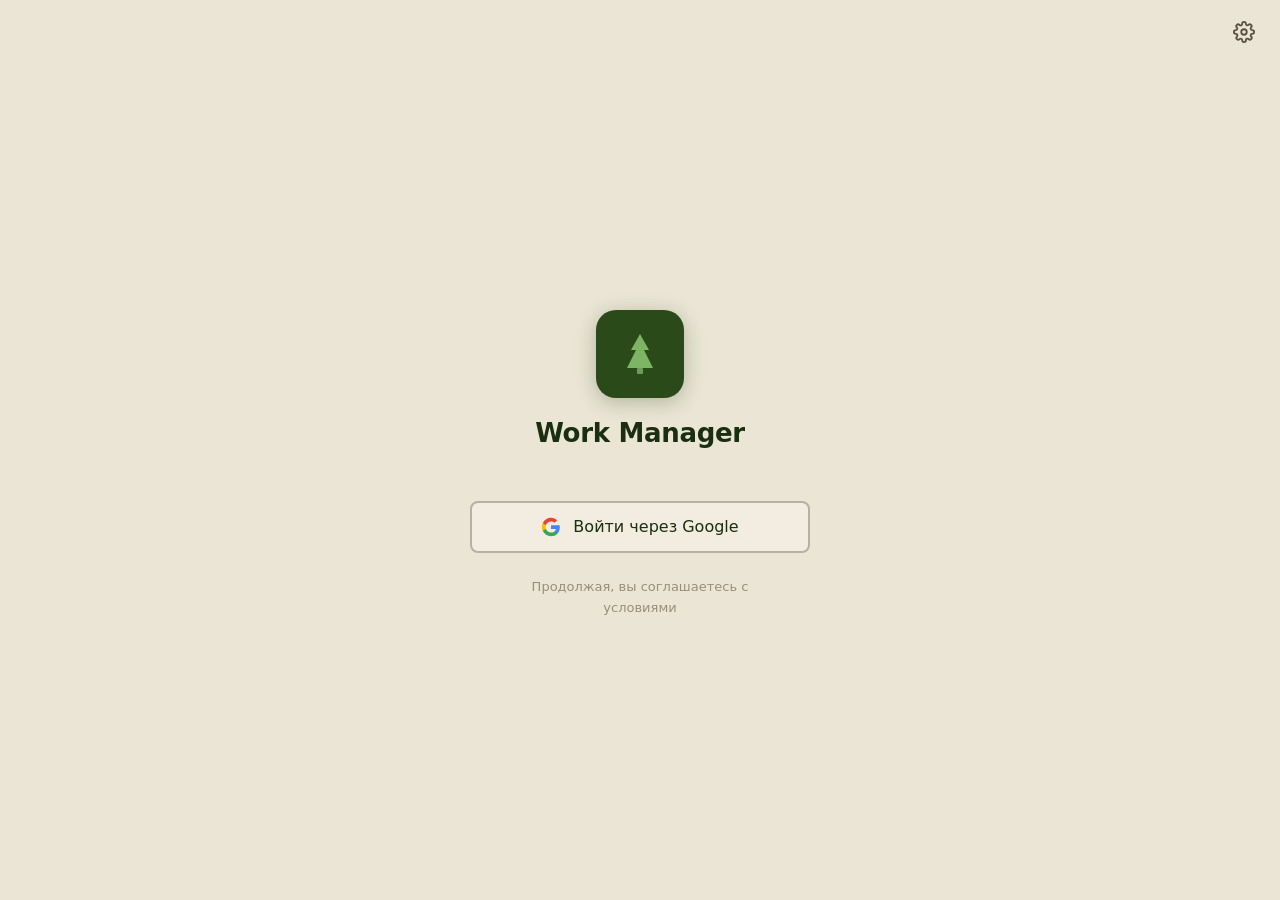
==== app.html @ 6264e2d6 "Add desktop layout: sidebar navigation, table views, responsive modules Co-Authored-By: Claude Sonne" ====
<!DOCTYPE html>
<html lang="ru">
<head>
    <meta charset="UTF-8">
    <meta name="viewport" content="width=device-width, initial-scale=1.0, maximum-scale=1.0, user-scalable=no">
    <title>Work Manager</title>
    <link rel="stylesheet" href="css/styles.css">
</head>
<body class="app-page">

    <!-- Desktop Sidebar -->
    <aside class="sidebar" id="sidebar">
        <div class="sidebar-logo">
            <div class="sidebar-logo-icon">
                <svg width="28" height="28" viewBox="0 0 52 52" fill="none">
                    <path d="M26 6L17 22h5L13 40h26L30 22h5L26 6Z" fill="#7DB564"/>
                    <rect x="23" y="40" width="6" height="6" rx="1" fill="#6A9E54"/>
                </svg>
            </div>
            <div class="sidebar-logo-text">
                <div class="sidebar-logo-title">Work Manager</div>
                <div class="sidebar-logo-sub">Инструментарий</div>
            </div>
        </div>

        <nav class="sidebar-nav" id="sidebar-nav">
            <button class="sidebar-nav-item active" data-module="calendar">
                <svg width="18" height="18" viewBox="0 0 24 24" fill="none" stroke="currentColor" stroke-width="2" stroke-linecap="round" stroke-linejoin="round"><rect x="3" y="4" width="18" height="18" rx="2"/><line x1="16" y1="2" x2="16" y2="6"/><line x1="8" y1="2" x2="8" y2="6"/><line x1="3" y1="10" x2="21" y2="10"/></svg>
                Календарь
            </button>
            <button class="sidebar-nav-item" data-module="finance">
                <svg width="18" height="18" viewBox="0 0 24 24" fill="none" stroke="currentColor" stroke-width="2" stroke-linecap="round" stroke-linejoin="round"><rect x="2" y="6" width="20" height="14" rx="2"/><path d="M2 10h20"/><circle cx="12" cy="16" r="2"/></svg>
                Финансы
            </button>
            <button class="sidebar-nav-item" data-module="tasks">
                <svg width="18" height="18" viewBox="0 0 24 24" fill="none" stroke="currentColor" stroke-width="2" stroke-linecap="round" stroke-linejoin="round"><path d="M9 11l3 3L22 4"/><path d="M21 12v7a2 2 0 0 1-2 2H5a2 2 0 0 1-2-2V5a2 2 0 0 1 2-2h11"/></svg>
                Задачи
            </button>
            <button class="sidebar-nav-item" data-module="purchases">
                <svg width="18" height="18" viewBox="0 0 24 24" fill="none" stroke="currentColor" stroke-width="2" stroke-linecap="round" stroke-linejoin="round"><circle cx="9" cy="21" r="1"/><circle cx="20" cy="21" r="1"/><path d="M1 1h4l2.68 13.39a2 2 0 0 0 2 1.61h9.72a2 2 0 0 0 2-1.61L23 6H6"/></svg>
                Закупки
            </button>
            <button class="sidebar-nav-item" data-module="stats">
                <svg width="18" height="18" viewBox="0 0 24 24" fill="none" stroke="currentColor" stroke-width="2" stroke-linecap="round" stroke-linejoin="round"><line x1="18" y1="20" x2="18" y2="10"/><line x1="12" y1="20" x2="12" y2="4"/><line x1="6" y1="20" x2="6" y2="14"/></svg>
                Статистика
            </button>
        </nav>

        <div class="sidebar-footer">
            <button class="sidebar-nav-item sidebar-settings">
                <svg width="18" height="18" viewBox="0 0 24 24" fill="none" stroke="currentColor" stroke-width="2" stroke-linecap="round" stroke-linejoin="round"><circle cx="12" cy="12" r="3"/><path d="M19.4 15a1.65 1.65 0 0 0 .33 1.82l.06.06a2 2 0 0 1-2.83 2.83l-.06-.06a1.65 1.65 0 0 0-1.82-.33 1.65 1.65 0 0 0-1 1.51V21a2 2 0 0 1-4 0v-.09A1.65 1.65 0 0 0 9 19.4a1.65 1.65 0 0 0-1.82.33l-.06.06a2 2 0 0 1-2.83-2.83l.06-.06A1.65 1.65 0 0 0 4.68 15a1.65 1.65 0 0 0-1.51-1H3a2 2 0 0 1 0-4h.09A1.65 1.65 0 0 0 4.6 9a1.65 1.65 0 0 0-.33-1.82l-.06-.06a2 2 0 0 1 2.83-2.83l.06.06A1.65 1.65 0 0 0 9 4.68a1.65 1.65 0 0 0 1-1.51V3a2 2 0 0 1 4 0v.09a1.65 1.65 0 0 0 1 1.51 1.65 1.65 0 0 0 1.82-.33l.06-.06a2 2 0 0 1 2.83 2.83l-.06.06A1.65 1.65 0 0 0 19.4 9a1.65 1.65 0 0 0 1.51 1H21a2 2 0 0 1 0 4h-.09a1.65 1.65 0 0 0-1.51 1z"/></svg>
                Настройки
            </button>
        </div>
    </aside>

    <!-- Main content wrapper -->
    <div class="app-content" id="app-content">

        <!-- App Header -->
        <header class="app-header" id="app-header">
            <button class="icon-btn header-menu-btn" id="menu-btn" aria-label="Menu">
                <svg width="22" height="22" viewBox="0 0 24 24" fill="none" stroke="currentColor" stroke-width="2.5" stroke-linecap="round">
                    <line x1="3" y1="6" x2="21" y2="6"/>
                    <line x1="3" y1="12" x2="21" y2="12"/>
                    <line x1="3" y1="18" x2="21" y2="18"/>
                </svg>
            </button>
            <h1 class="header-title" id="header-title">Календарь</h1>
            <button class="icon-btn" id="header-settings-btn" aria-label="Settings">
                <svg width="22" height="22" viewBox="0 0 24 24" fill="none" stroke="currentColor" stroke-width="2" stroke-linecap="round" stroke-linejoin="round"><circle cx="12" cy="12" r="3"/><path d="M19.4 15a1.65 1.65 0 0 0 .33 1.82l.06.06a2 2 0 0 1-2.83 2.83l-.06-.06a1.65 1.65 0 0 0-1.82-.33 1.65 1.65 0 0 0-1 1.51V21a2 2 0 0 1-4 0v-.09A1.65 1.65 0 0 0 9 19.4a1.65 1.65 0 0 0-1.82.33l-.06.06a2 2 0 0 1-2.83-2.83l.06-.06A1.65 1.65 0 0 0 4.68 15a1.65 1.65 0 0 0-1.51-1H3a2 2 0 0 1 0-4h.09A1.65 1.65 0 0 0 4.6 9a1.65 1.65 0 0 0-.33-1.82l-.06-.06a2 2 0 0 1 2.83-2.83l.06.06A1.65 1.65 0 0 0 9 4.68a1.65 1.65 0 0 0 1-1.51V3a2 2 0 0 1 4 0v.09a1.65 1.65 0 0 0 1 1.51 1.65 1.65 0 0 0 1.82-.33l.06-.06a2 2 0 0 1 2.83 2.83l-.06.06A1.65 1.65 0 0 0 19.4 9a1.65 1.65 0 0 0 1.51 1H21a2 2 0 0 1 0 4h-.09a1.65 1.65 0 0 0-1.51 1z"/></svg>
            </button>
        </header>

        <!-- Module containers -->
        <main class="app-main" id="app-main">
            <div id="module-calendar" class="module hidden"></div>
            <div id="module-finance" class="module hidden"></div>
            <div id="module-tasks" class="module hidden"></div>
            <div id="module-purchases" class="module hidden"></div>
            <div id="module-stats" class="module hidden"></div>
        </main>

    </div><!-- /.app-content -->

    <!-- Bottom Navigation (mobile only) -->
    <nav class="bottom-nav" id="bottom-nav">
        <button class="nav-item active" data-module="calendar">
            <svg width="24" height="24" viewBox="0 0 24 24" fill="none" stroke="currentColor" stroke-width="2" stroke-linecap="round" stroke-linejoin="round"><rect x="3" y="4" width="18" height="18" rx="2"/><line x1="16" y1="2" x2="16" y2="6"/><line x1="8" y1="2" x2="8" y2="6"/><line x1="3" y1="10" x2="21" y2="10"/></svg>
            <span>Календарь</span>
        </button>
        <button class="nav-item" data-module="finance">
            <svg width="24" height="24" viewBox="0 0 24 24" fill="none" stroke="currentColor" stroke-width="2" stroke-linecap="round" stroke-linejoin="round"><rect x="2" y="6" width="20" height="14" rx="2"/><path d="M2 10h20"/><circle cx="12" cy="16" r="2"/></svg>
            <span>Финансы</span>
        </button>
        <button class="nav-item" data-module="tasks">
            <svg width="24" height="24" viewBox="0 0 24 24" fill="none" stroke="currentColor" stroke-width="2" stroke-linecap="round" stroke-linejoin="round"><path d="M9 11l3 3L22 4"/><path d="M21 12v7a2 2 0 0 1-2 2H5a2 2 0 0 1-2-2V5a2 2 0 0 1 2-2h11"/></svg>
            <span>Задачи</span>
        </button>
        <button class="nav-item" data-module="purchases">
            <svg width="24" height="24" viewBox="0 0 24 24" fill="none" stroke="currentColor" stroke-width="2" stroke-linecap="round" stroke-linejoin="round"><circle cx="9" cy="21" r="1"/><circle cx="20" cy="21" r="1"/><path d="M1 1h4l2.68 13.39a2 2 0 0 0 2 1.61h9.72a2 2 0 0 0 2-1.61L23 6H6"/></svg>
            <span>Закупки</span>
        </button>
        <button class="nav-item" data-module="stats">
            <svg width="24" height="24" viewBox="0 0 24 24" fill="none" stroke="currentColor" stroke-width="2" stroke-linecap="round" stroke-linejoin="round"><line x1="18" y1="20" x2="18" y2="10"/><line x1="12" y1="20" x2="12" y2="4"/><line x1="6" y1="20" x2="6" y2="14"/></svg>
            <span>Статистика</span>
        </button>
    </nav>

    <!-- Bottom Sheet -->
    <div id="bs-overlay" class="bs-overlay hidden" role="dialog"></div>
    <div id="bottom-sheet" class="bottom-sheet" aria-hidden="true">
        <div class="bs-handle"></div>
        <div id="bs-content" class="bs-content"></div>
    </div>

    <!-- Confirm Dialog -->
    <div id="dialog-overlay" class="dialog-overlay hidden">
        <div class="dialog">
            <p id="dialog-message" class="dialog-message"></p>
            <div class="dialog-actions">
                <button id="dialog-cancel" class="btn btn-outline">Отмена</button>
                <button id="dialog-confirm" class="btn btn-danger">Удалить</button>
            </div>
        </div>
    </div>

    <!-- Toast -->
    <div id="toast" class="toast hidden"></div>

    <!-- Global Loading -->
    <div id="loading-overlay" class="loading-overlay hidden">
        <div class="spinner"></div>
    </div>

    <script src="js/sheets.js"></script>
    <script src="js/calendar.js"></script>
    <script src="js/finance.js"></script>
    <script src="js/tasks.js"></script>
    <script src="js/purchases.js"></script>
    <script src="js/stats.js"></script>
    <script src="js/app.js"></script>
</body>
</html>
---- css/styles.css ----
/* ===== CSS Variables ===== */
:root {
    --bg: #EAE5D5;
    --bg-card: #F2EDE0;
    --bg-white: #FFFFFF;
    --green-dark: #2B4A1A;
    --green-medium: #3E6B2A;
    --green-light: #7DB564;
    --green-pale: #D4E8C2;
    --red-dark: #8B3520;
    --red-medium: #C0392B;
    --red-pale: #F5E8E4;
    --orange: #B85C38;
    --text-primary: #1A2E10;
    --text-secondary: #5A5040;
    --text-muted: #9A8E7A;
    --text-weekend: #8B3520;
    --border: #D5CFC0;
    --border-dark: #B8B0A0;
    --shadow: 0 2px 10px rgba(0,0,0,0.08);
    --shadow-sm: 0 1px 4px rgba(0,0,0,0.06);
    --radius: 12px;
    --radius-sm: 8px;
    --radius-xs: 6px;
    --nav-height: 64px;
    --header-height: 52px;
    --transition: 0.2s ease;
}

/* ===== Reset ===== */
*, *::before, *::after {
    box-sizing: border-box;
    margin: 0;
    padding: 0;
}

html, body {
    height: 100%;
    overflow-x: hidden;
}

body {
    font-family: -apple-system, BlinkMacSystemFont, 'Segoe UI', system-ui, sans-serif;
    font-size: 16px;
    line-height: 1.5;
    color: var(--text-primary);
    background: var(--bg);
    -webkit-font-smoothing: antialiased;
}

button {
    font-family: inherit;
    cursor: pointer;
    border: none;
    background: none;
    -webkit-tap-highlight-color: transparent;
}

input, textarea, select {
    font-family: inherit;
    font-size: 16px;
    outline: none;
    border: none;
}

a { text-decoration: none; color: inherit; }

/* ===== Login Page ===== */
.login-page {
    display: flex;
    flex-direction: column;
    min-height: 100vh;
    background: var(--bg);
}

.login-topbar {
    display: flex;
    justify-content: flex-end;
    padding: 12px 16px;
}

.login-main {
    flex: 1;
    display: flex;
    flex-direction: column;
    align-items: center;
    justify-content: center;
    padding: 24px 32px 60px;
    gap: 0;
}

.login-logo-wrap {
    display: flex;
    flex-direction: column;
    align-items: center;
    margin-bottom: 48px;
}

.login-logo-icon {
    width: 88px;
    height: 88px;
    background: var(--green-dark);
    border-radius: 20px;
    display: flex;
    align-items: center;
    justify-content: center;
    margin-bottom: 16px;
    box-shadow: 0 4px 20px rgba(43,74,26,0.3);
}

.login-title {
    font-size: 26px;
    font-weight: 700;
    color: var(--text-primary);
    letter-spacing: -0.3px;
}

.google-btn {
    width: 100%;
    max-width: 340px;
    display: flex;
    align-items: center;
    justify-content: center;
    gap: 12px;
    padding: 14px 24px;
    border: 2px solid var(--border-dark);
    border-radius: var(--radius-sm);
    background: var(--bg-card);
    color: var(--text-primary);
    font-size: 16px;
    font-weight: 500;
    transition: background var(--transition), border-color var(--transition);
    margin-bottom: 24px;
}

.google-btn:active {
    background: var(--border);
}

.login-terms {
    font-size: 13px;
    color: var(--text-muted);
    text-align: center;
    line-height: 1.6;
}

.auth-error {
    position: fixed;
    bottom: 24px;
    left: 16px;
    right: 16px;
    background: var(--red-dark);
    color: white;
    padding: 14px 16px;
    border-radius: var(--radius-sm);
    display: flex;
    align-items: center;
    justify-content: space-between;
    gap: 12px;
    font-size: 14px;
    z-index: 1000;
    box-shadow: var(--shadow);
}

.auth-error.hidden { display: none; }

/* ===== App Layout ===== */
.app-page {
    display: flex;
    flex-direction: column;
    height: 100vh;
    height: 100dvh;
    overflow: hidden;
}

.app-header {
    flex-shrink: 0;
    display: flex;
    align-items: center;
    justify-content: space-between;
    height: var(--header-height);
    padding: 0 4px 0 8px;
    background: var(--bg);
    border-bottom: 1px solid var(--border);
    z-index: 100;
}

.header-title {
    font-size: 18px;
    font-weight: 700;
    color: var(--green-dark);
    position: absolute;
    left: 50%;
    transform: translateX(-50%);
}

.icon-btn {
    width: 40px;
    height: 40px;
    display: flex;
    align-items: center;
    justify-content: center;
    border-radius: 50%;
    color: var(--text-secondary);
    transition: background var(--transition);
}

.icon-btn:active { background: var(--border); }

.app-main {
    flex: 1;
    overflow-y: auto;
    overflow-x: hidden;
    -webkit-overflow-scrolling: touch;
    padding-bottom: calc(var(--nav-height) + 8px);
}

.module { display: none; }
.module.active { display: block; }

/* ===== Bottom Navigation ===== */
.bottom-nav {
    flex-shrink: 0;
    display: flex;
    height: var(--nav-height);
    background: var(--bg);
    border-top: 1px solid var(--border);
    z-index: 100;
    padding-bottom: env(safe-area-inset-bottom);
}

.nav-item {
    flex: 1;
    display: flex;
    flex-direction: column;
    align-items: center;
    justify-content: center;
    gap: 3px;
    color: var(--text-muted);
    font-size: 11px;
    font-weight: 500;
    transition: color var(--transition);
    padding: 6px 0;
}

.nav-item svg { transition: stroke var(--transition); }

.nav-item.active {
    color: var(--green-dark);
}

.nav-item.active svg { stroke: var(--green-dark); }

/* ===== Cards ===== */
.card {
    background: var(--bg-card);
    border: 1px solid var(--border);
    border-radius: var(--radius);
    padding: 16px;
    box-shadow: var(--shadow-sm);
}

.card-title {
    font-size: 11px;
    font-weight: 600;
    color: var(--text-muted);
    text-transform: uppercase;
    letter-spacing: 0.6px;
    margin-bottom: 4px;
}

/* ===== Buttons ===== */
.btn {
    display: inline-flex;
    align-items: center;
    justify-content: center;
    gap: 8px;
    padding: 14px 20px;
    border-radius: var(--radius-sm);
    font-size: 15px;
    font-weight: 600;
    transition: opacity var(--transition);
    width: 100%;
}

.btn:active { opacity: 0.8; }

.btn-primary {
    background: var(--green-dark);
    color: white;
}

.btn-outline {
    background: transparent;
    border: 1.5px solid var(--border-dark);
    color: var(--text-primary);
}

.btn-danger {
    background: transparent;
    border: 1.5px solid var(--red-medium);
    color: var(--red-medium);
}

.btn-danger-solid {
    background: var(--red-medium);
    color: white;
}

.btn-link {
    background: none;
    color: rgba(255,255,255,0.8);
    font-size: 13px;
    padding: 0;
    width: auto;
}

/* ===== Forms ===== */
.form-group {
    margin-bottom: 18px;
}

.form-label {
    display: block;
    font-size: 13px;
    color: var(--text-muted);
    margin-bottom: 6px;
    font-weight: 500;
}

.form-control {
    width: 100%;
    padding: 12px 14px;
    border: 1.5px solid var(--border);
    border-radius: var(--radius-sm);
    background: var(--bg-card);
    color: var(--text-primary);
    font-size: 16px;
    transition: border-color var(--transition);
}

.form-control:focus {
    border-color: var(--green-medium);
}

.form-control.textarea {
    resize: vertical;
    min-height: 80px;
}

select.form-control {
    appearance: none;
    -webkit-appearance: none;
    background-image: url("data:image/svg+xml,%3Csvg xmlns='http://www.w3.org/2000/svg' width='12' height='12' viewBox='0 0 12 12'%3E%3Cpath fill='%239A8E7A' d='M6 8L1 3h10z'/%3E%3C/svg%3E");
    background-repeat: no-repeat;
    background-position: right 14px center;
    padding-right: 36px;
}

.form-control-with-icon {
    position: relative;
}

.form-control-with-icon .form-control {
    padding-right: 40px;
}

.form-control-icon {
    position: absolute;
    right: 12px;
    top: 50%;
    transform: translateY(-50%);
    color: var(--text-muted);
    pointer-events: none;
}

/* Toggle group */
.toggle-group {
    display: grid;
    grid-template-columns: 1fr 1fr;
    border: 1.5px solid var(--border);
    border-radius: var(--radius-sm);
    overflow: hidden;
}

.toggle-group.three { grid-template-columns: 1fr 1fr 1fr; }

.toggle-btn {
    padding: 11px 8px;
    font-size: 14px;
    font-weight: 500;
    color: var(--text-secondary);
    background: var(--bg-card);
    text-align: center;
    border-right: 1px solid var(--border);
    transition: background var(--transition), color var(--transition);
}

.toggle-btn:last-child { border-right: none; }
.toggle-btn.active { background: var(--green-dark); color: white; }

/* ===== Bottom Sheet ===== */
.bs-overlay {
    position: fixed;
    inset: 0;
    background: rgba(0,0,0,0.4);
    z-index: 200;
    transition: opacity 0.25s ease;
}

.bs-overlay.hidden {
    display: none;
}

.bottom-sheet {
    position: fixed;
    bottom: 0;
    left: 0;
    right: 0;
    background: var(--bg);
    border-radius: 20px 20px 0 0;
    z-index: 201;
    transform: translateY(100%);
    transition: transform 0.3s cubic-bezier(0.32, 0.72, 0, 1);
    max-height: 90vh;
    display: flex;
    flex-direction: column;
    padding-bottom: env(safe-area-inset-bottom);
}

.bottom-sheet.open {
    transform: translateY(0);
}

.bs-handle {
    width: 40px;
    height: 4px;
    background: var(--border-dark);
    border-radius: 2px;
    margin: 10px auto 0;
    flex-shrink: 0;
}

.bs-content {
    overflow-y: auto;
    -webkit-overflow-scrolling: touch;
    padding: 16px 16px 24px;
    flex: 1;
}

/* BS Header */
.bs-header {
    display: flex;
    align-items: center;
    justify-content: space-between;
    margin-bottom: 20px;
}

.bs-title {
    font-size: 18px;
    font-weight: 700;
    color: var(--green-dark);
}

/* ===== Dialog ===== */
.dialog-overlay {
    position: fixed;
    inset: 0;
    background: rgba(0,0,0,0.4);
    z-index: 300;
    display: flex;
    align-items: center;
    justify-content: center;
    padding: 24px;
}

.dialog-overlay.hidden { display: none; }

.dialog {
    background: var(--bg-card);
    border-radius: var(--radius);
    padding: 24px 20px;
    width: 100%;
    max-width: 320px;
    box-shadow: 0 8px 32px rgba(0,0,0,0.2);
}

.dialog-message {
    font-size: 16px;
    font-weight: 500;
    color: var(--text-primary);
    text-align: center;
    margin-bottom: 20px;
    line-height: 1.5;
}

.dialog-actions {
    display: flex;
    gap: 10px;
}

.dialog-actions .btn {
    flex: 1;
    padding: 12px 16px;
}

/* ===== Toast ===== */
.toast {
    position: fixed;
    bottom: calc(var(--nav-height) + 12px);
    left: 16px;
    right: 16px;
    padding: 12px 16px;
    border-radius: var(--radius-sm);
    font-size: 14px;
    font-weight: 500;
    color: white;
    text-align: center;
    z-index: 400;
    box-shadow: var(--shadow);
    transition: opacity 0.3s ease, transform 0.3s ease;
}

.toast.hidden { display: none; }
.toast.success { background: var(--green-medium); }
.toast.error { background: var(--red-medium); }
.toast.info { background: var(--text-secondary); }

/* ===== Loading ===== */
.loading-overlay {
    position: fixed;
    inset: 0;
    background: rgba(234, 229, 213, 0.7);
    z-index: 500;
    display: flex;
    align-items: center;
    justify-content: center;
    backdrop-filter: blur(2px);
}

.loading-overlay.hidden { display: none; }

.spinner {
    width: 36px;
    height: 36px;
    border: 3px solid var(--border);
    border-top-color: var(--green-dark);
    border-radius: 50%;
    animation: spin 0.7s linear infinite;
}

@keyframes spin { to { transform: rotate(360deg); } }

/* ===== Section Header ===== */
.section-header {
    display: flex;
    align-items: center;
    justify-content: space-between;
    margin-bottom: 12px;
}

.section-title {
    font-size: 18px;
    font-weight: 700;
    color: var(--text-primary);
}

/* ===== FAB ===== */
.fab {
    position: fixed;
    bottom: calc(var(--nav-height) + 16px);
    right: 16px;
    width: 52px;
    height: 52px;
    border-radius: 50%;
    background: var(--green-dark);
    color: white;
    display: flex;
    align-items: center;
    justify-content: center;
    box-shadow: 0 4px 16px rgba(43,74,26,0.4);
    z-index: 10;
    font-size: 26px;
    font-weight: 300;
    transition: transform var(--transition);
}

.fab:active { transform: scale(0.94); }
.fab-label { display: none; }
@media (min-width: 768px) {
    .fab-label { display: inline; font-size: 14px; font-weight: 600; }
}

/* ===== MODULE: CALENDAR ===== */
.calendar-wrap {
    padding: 16px;
}

.calendar-nav {
    display: flex;
    align-items: center;
    justify-content: space-between;
    margin-bottom: 16px;
}

.calendar-month-title {
    font-size: 20px;
    font-weight: 700;
    color: var(--text-primary);
}

.calendar-nav-btns {
    display: flex;
    gap: 8px;
}

.cal-nav-btn {
    width: 36px;
    height: 36px;
    border: 1.5px solid var(--border-dark);
    border-radius: var(--radius-xs);
    display: flex;
    align-items: center;
    justify-content: center;
    color: var(--text-secondary);
    background: var(--bg-card);
    transition: background var(--transition);
}

.cal-nav-btn:active { background: var(--border); }

.calendar-grid {
    border: 1px solid var(--border);
    border-radius: var(--radius-sm);
    overflow: hidden;
    background: var(--bg-card);
}

.calendar-weekdays {
    display: grid;
    grid-template-columns: repeat(7, 1fr);
    background: var(--bg-card);
    border-bottom: 1px solid var(--border);
}

.cal-weekday {
    text-align: center;
    padding: 8px 0;
    font-size: 12px;
    font-weight: 600;
    color: var(--text-muted);
}

.cal-weekday.weekend { color: var(--text-weekend); }

.calendar-days {
    display: grid;
    grid-template-columns: repeat(7, 1fr);
}

.cal-day {
    aspect-ratio: 1;
    display: flex;
    flex-direction: column;
    align-items: center;
    justify-content: center;
    border-right: 1px solid var(--border);
    border-bottom: 1px solid var(--border);
    cursor: pointer;
    position: relative;
    min-height: 44px;
    transition: background var(--transition);
}

.cal-day:nth-child(7n) { border-right: none; }
.cal-day:nth-last-child(-n+7) { border-bottom: none; }

.cal-day:active { background: var(--border); }

.cal-day.other-month .cal-day-num {
    color: var(--text-muted);
    opacity: 0.5;
}

.cal-day.weekend .cal-day-num { color: var(--text-weekend); }
.cal-day.other-month.weekend .cal-day-num { color: var(--text-weekend); opacity: 0.4; }

.cal-day.today .cal-day-inner {
    width: 32px;
    height: 32px;
    background: var(--green-dark);
    border-radius: 50%;
    display: flex;
    align-items: center;
    justify-content: center;
}

.cal-day.today .cal-day-num {
    color: white !important;
    font-weight: 700;
}

.cal-day-num {
    font-size: 14px;
    font-weight: 500;
    color: var(--text-primary);
    line-height: 1;
}

.cal-day-dot {
    width: 5px;
    height: 5px;
    border-radius: 50%;
    background: var(--green-dark);
    position: absolute;
    bottom: 5px;
    left: 50%;
    transform: translateX(-50%);
}

.cal-day.today .cal-day-dot {
    background: rgba(255,255,255,0.7);
}

/* Calendar Day Detail */
.cal-detail-date {
    font-size: 14px;
    color: var(--text-muted);
    margin-bottom: 4px;
}

.cal-detail-title {
    font-size: 20px;
    font-weight: 700;
    color: var(--text-primary);
    margin-bottom: 16px;
}

.cal-detail-card {
    background: var(--bg-card);
    border: 1px solid var(--border);
    border-radius: var(--radius-sm);
    padding: 16px;
    margin-bottom: 16px;
}

.cal-detail-time {
    font-size: 18px;
    font-weight: 700;
    color: var(--orange);
    margin-bottom: 2px;
}

.cal-detail-desc {
    font-size: 14px;
    color: var(--text-secondary);
}

.cal-detail-empty {
    text-align: center;
    color: var(--text-muted);
    font-size: 15px;
    padding: 24px 0;
}

/* ===== MODULE: FINANCE ===== */
.finance-wrap {
    padding: 16px;
}

.balance-card {
    background: var(--bg-card);
    border: 1px solid var(--border);
    border-radius: var(--radius);
    padding: 16px;
    margin-bottom: 20px;
    box-shadow: var(--shadow-sm);
}

.balance-label {
    font-size: 11px;
    font-weight: 600;
    color: var(--text-muted);
    text-transform: uppercase;
    letter-spacing: 0.6px;
    margin-bottom: 6px;
}

.balance-amount {
    font-size: 22px;
    font-weight: 700;
    line-height: 1.35;
}

.balance-amount.debt { color: var(--orange); }
.balance-amount.credit { color: var(--green-medium); }
.balance-amount.zero { color: var(--text-secondary); }

.stats-grid {
    display: grid;
    grid-template-columns: repeat(3, 1fr);
    gap: 8px;
    margin-bottom: 20px;
}

.stat-card {
    background: var(--bg-card);
    border: 1px solid var(--border);
    border-radius: var(--radius-sm);
    padding: 12px 10px;
    text-align: center;
}

.stat-val {
    font-size: 20px;
    font-weight: 700;
    color: var(--green-dark);
    line-height: 1.2;
}

.stat-lbl {
    font-size: 10px;
    color: var(--text-muted);
    margin-top: 2px;
    line-height: 1.3;
}

.finance-list-title {
    font-size: 18px;
    font-weight: 700;
    margin-bottom: 12px;
    color: var(--text-primary);
}

.tx-list {
    background: var(--bg-card);
    border: 1px solid var(--border);
    border-radius: var(--radius-sm);
    overflow: hidden;
}

.tx-item {
    display: flex;
    align-items: center;
    padding: 12px 14px;
    border-bottom: 1px solid var(--border);
    gap: 12px;
}

.tx-item:last-child { border-bottom: none; }

.tx-info {
    flex: 1;
    min-width: 0;
}

.tx-date {
    font-size: 12px;
    color: var(--text-muted);
    margin-bottom: 1px;
}

.tx-desc {
    font-size: 15px;
    font-weight: 500;
    color: var(--text-primary);
    white-space: nowrap;
    overflow: hidden;
    text-overflow: ellipsis;
}

.tx-amount {
    font-size: 15px;
    font-weight: 600;
    white-space: nowrap;
}

.tx-amount.positive { color: var(--orange); }
.tx-amount.negative { color: var(--text-secondary); }

.tx-actions {
    display: flex;
    gap: 4px;
}

.tx-action-btn {
    width: 32px;
    height: 32px;
    display: flex;
    align-items: center;
    justify-content: center;
    color: var(--text-muted);
    border-radius: var(--radius-xs);
    transition: color var(--transition), background var(--transition);
}

.tx-action-btn:active { background: var(--border); }
.tx-action-btn.delete:active { color: var(--red-medium); }

/* Finance form */
.finance-type-toggle {
    display: grid;
    grid-template-columns: 1fr 1fr 1fr;
    border: 1.5px solid var(--border);
    border-radius: var(--radius-sm);
    overflow: hidden;
    margin-bottom: 18px;
}

/* ===== MODULE: TASKS ===== */
.tasks-wrap {
    padding: 0 0 16px;
}

.filters-bar {
    display: flex;
    gap: 8px;
    padding: 12px 16px;
    overflow-x: auto;
    scrollbar-width: none;
    -ms-overflow-style: none;
    border-bottom: 1px solid var(--border);
}

.filters-bar::-webkit-scrollbar { display: none; }

.filter-chip {
    flex-shrink: 0;
    padding: 6px 14px;
    border-radius: 20px;
    font-size: 13px;
    font-weight: 600;
    border: 1.5px solid var(--border-dark);
    color: var(--text-secondary);
    background: var(--bg-card);
    white-space: nowrap;
    transition: background var(--transition), color var(--transition), border-color var(--transition);
}

.filter-chip.active {
    background: var(--green-dark);
    color: white;
    border-color: var(--green-dark);
}

.filter-btn {
    flex-shrink: 0;
    display: flex;
    align-items: center;
    gap: 6px;
    padding: 6px 14px;
    border-radius: 20px;
    font-size: 13px;
    font-weight: 600;
    border: 1.5px solid var(--border-dark);
    color: var(--text-secondary);
    background: var(--bg-card);
}

.task-list {
    padding: 12px 16px;
}

.task-list-inner {
    background: var(--bg-card);
    border: 1px solid var(--border);
    border-radius: var(--radius-sm);
    overflow: hidden;
}

.task-item {
    display: flex;
    align-items: center;
    padding: 12px 12px 12px 8px;
    border-bottom: 1px solid var(--border);
    gap: 10px;
    cursor: pointer;
    transition: background var(--transition);
    position: relative;
}

.task-item:last-child { border-bottom: none; }
.task-item:active { background: var(--border); }

.task-item.dragging {
    opacity: 0.5;
    background: var(--green-pale);
}

.task-item.drag-over {
    border-top: 2px solid var(--green-dark);
}

.task-drag-handle {
    flex-shrink: 0;
    width: 24px;
    display: flex;
    align-items: center;
    justify-content: center;
    color: var(--text-muted);
    cursor: grab;
    touch-action: none;
}

.task-drag-handle:active { cursor: grabbing; }

.task-body {
    flex: 1;
    min-width: 0;
}

.task-title {
    font-size: 15px;
    font-weight: 500;
    color: var(--text-primary);
    margin-bottom: 4px;
    line-height: 1.3;
}

.task-item.done .task-title {
    text-decoration: line-through;
    color: var(--text-muted);
}

.task-tags {
    display: flex;
    flex-wrap: wrap;
    gap: 4px;
}

.tag-pill {
    padding: 2px 8px;
    border-radius: 12px;
    font-size: 11px;
    font-weight: 600;
    white-space: nowrap;
}

.task-weather {
    flex-shrink: 0;
    width: 28px;
    height: 28px;
    display: flex;
    align-items: center;
    justify-content: center;
    color: var(--text-muted);
}

.task-weather.done {
    color: var(--green-medium);
}

.task-actions {
    display: flex;
    gap: 2px;
    flex-shrink: 0;
}

.task-action-btn {
    width: 30px;
    height: 30px;
    display: flex;
    align-items: center;
    justify-content: center;
    color: var(--text-muted);
    border-radius: var(--radius-xs);
}

.task-action-btn:active { color: var(--text-primary); }

/* Task form */
.assignees-group {
    display: grid;
    grid-template-columns: 1fr 1fr;
    gap: 8px;
    margin-bottom: 4px;
}

.assignee-btn {
    padding: 10px;
    border: 1.5px solid var(--border);
    border-radius: var(--radius-sm);
    font-size: 14px;
    color: var(--text-secondary);
    background: var(--bg-card);
    text-align: center;
    transition: all var(--transition);
}

.assignee-btn.active {
    border-color: var(--green-dark);
    background: var(--green-pale);
    color: var(--green-dark);
    font-weight: 600;
}

/* Tag autocomplete */
.tag-input-wrap {
    position: relative;
}

.tag-dropdown {
    position: absolute;
    top: 100%;
    left: 0;
    right: 0;
    background: var(--bg-card);
    border: 1.5px solid var(--border-dark);
    border-top: none;
    border-radius: 0 0 var(--radius-sm) var(--radius-sm);
    z-index: 10;
    max-height: 180px;
    overflow-y: auto;
}

.tag-dropdown.hidden { display: none; }

.tag-dropdown-item {
    padding: 10px 14px;
    font-size: 14px;
    cursor: pointer;
    border-bottom: 1px solid var(--border);
    color: var(--text-primary);
    transition: background var(--transition);
}

.tag-dropdown-item:last-child { border-bottom: none; }
.tag-dropdown-item:active, .tag-dropdown-item:hover { background: var(--border); }

.tag-dropdown-item.create {
    color: var(--green-dark);
    font-weight: 600;
    display: flex;
    align-items: center;
    gap: 8px;
}

.selected-tags {
    display: flex;
    flex-wrap: wrap;
    gap: 6px;
    margin-top: 8px;
    min-height: 0;
}

.selected-tag {
    display: inline-flex;
    align-items: center;
    gap: 4px;
    padding: 3px 8px 3px 10px;
    border-radius: 14px;
    font-size: 12px;
    font-weight: 600;
}

.selected-tag-remove {
    width: 16px;
    height: 16px;
    display: flex;
    align-items: center;
    justify-content: center;
    border-radius: 50%;
    background: rgba(0,0,0,0.15);
    font-size: 10px;
    cursor: pointer;
    line-height: 1;
}

/* Tags management section */
.tags-manage-wrap {
    padding: 16px;
    border-top: 1px solid var(--border);
    margin-top: 16px;
}

.tags-manage-title {
    font-size: 14px;
    font-weight: 600;
    color: var(--text-muted);
    text-transform: uppercase;
    letter-spacing: 0.5px;
    margin-bottom: 12px;
}

.tag-manage-item {
    display: flex;
    align-items: center;
    gap: 8px;
    padding: 8px 0;
    border-bottom: 1px solid var(--border);
}

.tag-manage-item:last-child { border-bottom: none; }

.tag-manage-name {
    flex: 1;
    font-size: 14px;
}

.tag-manage-actions {
    display: flex;
    gap: 4px;
}

/* ===== MODULE: PURCHASES ===== */
.purchases-wrap {
    padding: 16px;
}

.total-card {
    background: var(--bg-card);
    border: 1px solid var(--border);
    border-radius: var(--radius);
    padding: 16px;
    margin-bottom: 20px;
}

.total-label {
    font-size: 11px;
    font-weight: 600;
    color: var(--text-muted);
    text-transform: uppercase;
    letter-spacing: 0.6px;
    margin-bottom: 4px;
}

.total-amount {
    font-size: 28px;
    font-weight: 700;
    color: var(--green-dark);
}

.purchase-section-title {
    font-size: 18px;
    font-weight: 700;
    color: var(--text-primary);
    margin-bottom: 10px;
}

.purchase-section-title.bought {
    color: var(--text-muted);
}

.purchase-list {
    background: var(--bg-card);
    border: 1px solid var(--border);
    border-radius: var(--radius-sm);
    overflow: hidden;
    margin-bottom: 20px;
}

.purchase-item {
    display: flex;
    align-items: center;
    padding: 13px 14px;
    border-bottom: 1px solid var(--border);
    gap: 12px;
}

.purchase-item:last-child { border-bottom: none; }

.purchase-checkbox {
    width: 22px;
    height: 22px;
    border: 2px solid var(--border-dark);
    border-radius: 4px;
    flex-shrink: 0;
    display: flex;
    align-items: center;
    justify-content: center;
    cursor: pointer;
    transition: border-color var(--transition), background var(--transition);
}

.purchase-checkbox.checked {
    border-color: var(--green-dark);
    background: var(--green-dark);
}

.purchase-info {
    flex: 1;
    min-width: 0;
}

.purchase-name {
    font-size: 15px;
    color: var(--text-primary);
}

.purchase-item.bought .purchase-name {
    text-decoration: line-through;
    color: var(--text-muted);
}

.purchase-task-link {
    font-size: 12px;
    color: var(--text-muted);
    margin-top: 1px;
}

.purchase-price {
    font-size: 14px;
    font-weight: 600;
    color: var(--text-secondary);
    white-space: nowrap;
}

.purchase-item.bought .purchase-price {
    color: var(--text-muted);
}

.purchase-actions {
    display: flex;
    gap: 2px;
}

.purchase-action-btn {
    width: 30px;
    height: 30px;
    display: flex;
    align-items: center;
    justify-content: center;
    color: var(--text-muted);
    border-radius: var(--radius-xs);
}

/* ===== MODULE: STATS ===== */
.stats-wrap {
    padding: 16px;
}

.stats-header {
    display: flex;
    align-items: baseline;
    justify-content: space-between;
    margin-bottom: 16px;
}

.stats-title {
    font-size: 22px;
    font-weight: 700;
    color: var(--text-primary);
}

.stats-period {
    font-size: 13px;
    color: var(--text-muted);
}

.stats-card {
    background: var(--bg-card);
    border: 1px solid var(--border);
    border-radius: var(--radius);
    padding: 16px;
    margin-bottom: 12px;
}

.stats-card-header {
    display: flex;
    align-items: center;
    justify-content: space-between;
    margin-bottom: 12px;
}

.stats-card-title {
    font-size: 16px;
    font-weight: 700;
    color: var(--text-primary);
}

.stats-card-icon {
    color: var(--text-muted);
}

.stats-big-num {
    font-size: 32px;
    font-weight: 700;
    color: var(--text-primary);
}

.stats-big-unit {
    font-size: 18px;
    font-weight: 500;
    color: var(--text-muted);
    margin-left: 4px;
}

.stats-sub {
    font-size: 13px;
    color: var(--text-muted);
    margin-bottom: 4px;
}

.money-row {
    display: flex;
    align-items: center;
    padding: 10px 0;
    border-bottom: 1px solid var(--border);
}

.money-row:last-child { border-bottom: none; }

.money-icon {
    width: 32px;
    height: 32px;
    border-radius: var(--radius-xs);
    display: flex;
    align-items: center;
    justify-content: center;
    margin-right: 12px;
    flex-shrink: 0;
}

.money-icon.income { background: #E8F5E9; }
.money-icon.expense { background: #FDECEA; }

.money-label {
    flex: 1;
    font-size: 15px;
    color: var(--text-secondary);
}

.money-value {
    font-size: 15px;
    font-weight: 600;
}

.money-value.income { color: var(--green-medium); }
.money-value.expense { color: var(--red-medium); }

.top-work-item {
    display: flex;
    align-items: center;
    padding: 10px 0;
    border-bottom: 1px solid var(--border);
}

.top-work-item:last-child { border-bottom: none; }

.top-work-info { flex: 1; }

.top-work-title {
    font-size: 15px;
    font-weight: 500;
    color: var(--text-primary);
}

.top-work-sub {
    font-size: 12px;
    color: var(--text-muted);
}

.top-work-hours {
    font-size: 14px;
    font-weight: 600;
    color: var(--text-secondary);
}

/* Canvas charts */
.chart-wrap {
    position: relative;
    margin-top: 12px;
}

canvas {
    width: 100% !important;
    display: block;
}

/* ===== Utility ===== */
.hidden { display: none !important; }
.divider { height: 1px; background: var(--border); margin: 16px 0; }
.desktop-only { display: none; }
.mobile-only { display: flex; }
@media (min-width: 768px) {
    .desktop-only { display: flex; }
    .mobile-only { display: none !important; }
    .tasks-desktop-header { display: flex; }
}
/* tasks-desktop-header hidden on mobile */
.tasks-desktop-header { display: none; }

.empty-state {
    text-align: center;
    padding: 40px 20px;
    color: var(--text-muted);
}

.empty-state-icon {
    font-size: 40px;
    margin-bottom: 12px;
}

.empty-state-text {
    font-size: 15px;
}

/* Tag color palette */
.tag-color-0 { background: #E8F5E9; color: #2E7D32; }
.tag-color-1 { background: #E3F2FD; color: #1565C0; }
.tag-color-2 { background: #F3E5F5; color: #6A1B9A; }
.tag-color-3 { background: #FFF3E0; color: #E65100; }
.tag-color-4 { background: #FCE4EC; color: #880E4F; }
.tag-color-5 { background: #E0F7FA; color: #006064; }
.tag-color-6 { background: #F1F8E9; color: #33691E; }
.tag-color-7 { background: #FFF8E1; color: #F57F17; }

/* Scrollbar */
::-webkit-scrollbar { width: 4px; height: 4px; }
::-webkit-scrollbar-track { background: transparent; }
::-webkit-scrollbar-thumb { background: var(--border-dark); border-radius: 2px; }

/* ===== Calendar desktop content ===== */
.cal-day-content { display: none; flex-direction: column; gap: 3px; padding: 4px 0 0; }
.cal-hours-pill {
    display: inline-block;
    background: var(--green-pale);
    color: var(--green-dark);
    font-size: 11px;
    font-weight: 700;
    padding: 2px 7px;
    border-radius: 10px;
    white-space: nowrap;
    width: fit-content;
}
.cal-day-desc-text {
    font-size: 11px;
    color: var(--text-secondary);
    line-height: 1.3;
    overflow: hidden;
    display: -webkit-box;
    -webkit-line-clamp: 2;
    -webkit-box-orient: vertical;
}

/* ===== Task status badge ===== */
.task-status-badge {
    display: none;
    font-size: 12px;
    font-weight: 500;
    white-space: nowrap;
}
.task-status-badge.new { color: var(--text-muted); }
.task-status-badge.in_progress { color: var(--green-medium); }
.task-status-badge.done { color: var(--text-muted); }
.task-status-badge.overdue { color: var(--red-medium); }

/* ===== Finance table desktop ===== */
.tx-table-head { display: none; }

/* ===== Stats progress bar ===== */
.progress-bar-wrap { margin-top: 4px; height: 4px; background: var(--border); border-radius: 2px; }
.progress-bar-fill { height: 100%; background: var(--green-dark); border-radius: 2px; }

/* Sidebar (hidden on mobile) */
.sidebar { display: none; }
.app-content { display: flex; flex-direction: column; flex: 1; overflow: hidden; }

/* ===== Responsive: medium mobile (480px) ===== */
@media (min-width: 480px) and (max-width: 767px) {
    .app-main, .app-header, .bottom-nav {
        max-width: 480px;
        margin-left: auto;
        margin-right: auto;
    }
    .bottom-sheet {
        max-width: 480px;
        left: 50%;
        transform: translateX(-50%) translateY(100%);
    }
    .bottom-sheet.open {
        transform: translateX(-50%) translateY(0);
    }
    .fab { right: calc(50% - 240px + 16px); }
    .toast { max-width: 480px; left: 50%; transform: translateX(-50%); right: auto; }
}

/* ===== DESKTOP LAYOUT (768px+) ===== */
@media (min-width: 768px) {
    /* Root layout */
    .app-page {
        flex-direction: row;
    }

    /* Sidebar */
    .sidebar {
        display: flex;
        flex-direction: column;
        width: 240px;
        flex-shrink: 0;
        height: 100vh;
        background: var(--bg);
        border-right: 1px solid var(--border);
        overflow: hidden;
    }

    .sidebar-logo {
        display: flex;
        align-items: center;
        gap: 10px;
        padding: 20px 16px 16px;
        border-bottom: 1px solid var(--border);
    }

    .sidebar-logo-icon {
        width: 40px;
        height: 40px;
        background: var(--green-dark);
        border-radius: 10px;
        display: flex;
        align-items: center;
        justify-content: center;
        flex-shrink: 0;
    }

    .sidebar-logo-title {
        font-size: 15px;
        font-weight: 700;
        color: var(--green-dark);
        line-height: 1.2;
    }

    .sidebar-logo-sub {
        font-size: 11px;
        color: var(--text-muted);
    }

    .sidebar-nav {
        flex: 1;
        padding: 12px 8px;
        display: flex;
        flex-direction: column;
        gap: 2px;
        overflow-y: auto;
    }

    .sidebar-nav-item {
        display: flex;
        align-items: center;
        gap: 10px;
        padding: 10px 12px;
        border-radius: var(--radius-sm);
        font-size: 14px;
        font-weight: 500;
        color: var(--text-secondary);
        background: none;
        transition: background var(--transition), color var(--transition);
        text-align: left;
        width: 100%;
        border: none;
        cursor: pointer;
        border-left: 3px solid transparent;
    }

    .sidebar-nav-item:hover { background: var(--border); }
    .sidebar-nav-item.active {
        color: var(--green-dark);
        background: var(--green-pale);
        border-left-color: var(--green-dark);
        font-weight: 600;
    }
    .sidebar-nav-item svg { flex-shrink: 0; color: inherit; stroke: currentColor; }

    .sidebar-footer {
        padding: 8px 8px 16px;
        border-top: 1px solid var(--border);
    }

    /* Hide mobile nav */
    .bottom-nav { display: none; }

    /* Hide mobile header hamburger */
    .header-menu-btn { display: none; }

    /* App content area */
    .app-content {
        flex: 1;
        min-width: 0;
        display: flex;
        flex-direction: column;
        height: 100vh;
        overflow: hidden;
    }

    /* Header */
    .app-header {
        position: relative;
        border-bottom: 1px solid var(--border);
        background: var(--bg);
    }

    .header-title {
        position: static;
        transform: none;
        font-size: 15px;
        font-weight: 600;
        color: var(--text-secondary);
        letter-spacing: 0.3px;
        text-transform: uppercase;
    }

    /* Main content */
    .app-main {
        flex: 1;
        overflow-y: auto;
        padding-bottom: 24px;
    }

    /* Bottom sheet becomes centered modal on desktop */
    .bottom-sheet {
        max-width: 540px;
        left: 50%;
        transform: translateX(-50%) translateY(100%);
        border-radius: 16px;
        bottom: 0;
    }
    .bottom-sheet.open {
        transform: translateX(-50%) translateY(0);
    }

    /* Toast */
    .toast {
        bottom: 24px;
        left: 50%;
        right: auto;
        transform: translateX(-50%);
        max-width: 420px;
    }

    /* FAB */
    .fab {
        position: static;
        width: auto;
        height: 38px;
        border-radius: var(--radius-sm);
        padding: 0 16px;
        font-size: 14px;
        font-weight: 600;
        gap: 6px;
        box-shadow: none;
    }
    .fab svg { width: 16px; height: 16px; }

    /* ===== CALENDAR DESKTOP ===== */
    .calendar-wrap { padding: 24px; }

    .calendar-month-title { font-size: 24px; }

    .cal-nav-btn {
        width: 40px;
        height: 36px;
        font-size: 13px;
    }

    /* "Сегодня" button in the middle */
    .cal-today-btn {
        display: inline-flex !important;
        align-items: center;
        padding: 0 16px;
        height: 36px;
        border: 1.5px solid var(--border-dark);
        border-radius: var(--radius-xs);
        font-size: 13px;
        font-weight: 500;
        background: var(--bg-card);
        color: var(--text-secondary);
        margin: 0 2px;
    }

    .calendar-days { flex: 1; }

    .cal-day {
        aspect-ratio: unset;
        min-height: 110px;
        align-items: flex-start;
        padding: 6px 8px;
        flex-direction: column;
        cursor: pointer;
    }

    .cal-day-inner {
        align-self: flex-end;
        margin-left: auto;
        margin-bottom: 0;
    }

    .cal-day-num { font-size: 13px; }

    .cal-day.today .cal-day-inner {
        width: 28px;
        height: 28px;
    }

    /* Show content, hide dot */
    .cal-day-dot { display: none; }
    .cal-day-content { display: flex; }

    .cal-day.other-month { background: #E8E3D3; }

    /* ===== FINANCE DESKTOP ===== */
    .finance-wrap { padding: 24px; }

    .balance-card {
        display: flex;
        align-items: center;
        justify-content: space-between;
        padding: 20px 24px;
        margin-bottom: 20px;
    }

    .stats-grid { grid-template-columns: repeat(3, 1fr); gap: 12px; margin-bottom: 24px; }
    .stat-card { padding: 16px; }
    .stat-val { font-size: 24px; }
    .stat-lbl { font-size: 11px; }

    /* Finance table */
    .finance-list-title {
        display: flex;
        align-items: center;
        justify-content: space-between;
        margin-bottom: 12px;
    }

    .tx-table-head {
        display: grid;
        grid-template-columns: 140px 1fr 130px 72px;
        padding: 8px 14px;
        font-size: 11px;
        font-weight: 600;
        color: var(--text-muted);
        text-transform: uppercase;
        letter-spacing: 0.5px;
        border-bottom: 1px solid var(--border);
    }

    .tx-item {
        display: grid;
        grid-template-columns: 140px 1fr 130px 72px;
        align-items: center;
        gap: 0;
        padding: 13px 14px;
    }

    .tx-info { display: contents; }
    .tx-date { font-size: 13px; }
    .tx-desc { font-size: 14px; padding-right: 16px; }
    .tx-amount { text-align: right; padding-right: 8px; }
    .tx-actions { justify-content: flex-end; }

    /* Dot indicator */
    .tx-type-dot {
        display: inline-block;
        width: 8px;
        height: 8px;
        border-radius: 50%;
        margin-right: 6px;
        flex-shrink: 0;
    }
    .tx-type-dot.work { background: var(--green-medium); }
    .tx-type-dot.advance, .tx-type-dot.payment { background: var(--red-medium); }

    /* ===== TASKS DESKTOP ===== */
    .tasks-wrap { padding: 0; }

    .tasks-desktop-header {
        display: flex;
        align-items: center;
        justify-content: space-between;
        padding: 20px 24px 0;
        margin-bottom: 12px;
    }

    .tasks-desktop-title {
        font-size: 22px;
        font-weight: 700;
        color: var(--text-primary);
    }

    .filters-bar { padding: 12px 24px; border-bottom: 1px solid var(--border); }

    .task-list { padding: 12px 24px; }

    .task-item { padding: 13px 12px 13px 8px; }

    .task-status-badge { display: block; }

    /* ===== PURCHASES DESKTOP ===== */
    .purchases-wrap { padding: 24px; }

    .purchases-desktop-header {
        display: flex;
        align-items: flex-start;
        justify-content: space-between;
        margin-bottom: 20px;
    }

    .purchases-title-block .purchase-section-title {
        font-size: 22px;
        font-weight: 700;
        color: var(--text-primary);
        margin-bottom: 2px;
    }

    .purchases-title-block .purchases-subtitle {
        font-size: 13px;
        color: var(--text-muted);
    }

    .purchase-total-card {
        background: var(--bg-card);
        border: 1px solid var(--border);
        border-radius: var(--radius-sm);
        padding: 12px 20px;
        text-align: right;
    }

    .purchase-total-label {
        font-size: 10px;
        font-weight: 700;
        color: var(--text-muted);
        text-transform: uppercase;
        letter-spacing: 0.5px;
    }

    .purchase-total-amount {
        font-size: 22px;
        font-weight: 700;
        color: var(--green-dark);
    }

    .purchase-section-header {
        display: flex;
        align-items: center;
        justify-content: space-between;
        margin-bottom: 8px;
    }

    .purchase-count {
        font-size: 12px;
        color: var(--text-muted);
    }

    .purchase-item-task-chip {
        display: inline-flex;
        align-items: center;
        gap: 4px;
        padding: 3px 8px;
        border: 1px solid var(--border);
        border-radius: 20px;
        font-size: 11px;
        color: var(--text-secondary);
        background: var(--bg-card);
        white-space: nowrap;
        max-width: 160px;
        overflow: hidden;
        text-overflow: ellipsis;
    }

    .purchase-task-chip-wrap { flex-shrink: 0; min-width: 120px; }

    /* ===== STATS DESKTOP ===== */
    .stats-wrap { padding: 24px; }

    .stats-header { margin-bottom: 20px; }
    .stats-title { font-size: 24px; }

    .stats-kpi-row {
        display: grid;
        grid-template-columns: repeat(3, 1fr);
        gap: 12px;
        margin-bottom: 20px;
    }

    .stats-lower-grid {
        display: grid;
        grid-template-columns: 1fr 1fr;
        gap: 16px;
    }

    /* Progress bar for top works */
    .top-work-bar { display: block !important; }
    .top-work-pct {
        font-size: 13px;
        font-weight: 600;
        color: var(--text-muted);
        min-width: 36px;
        text-align: right;
    }
}
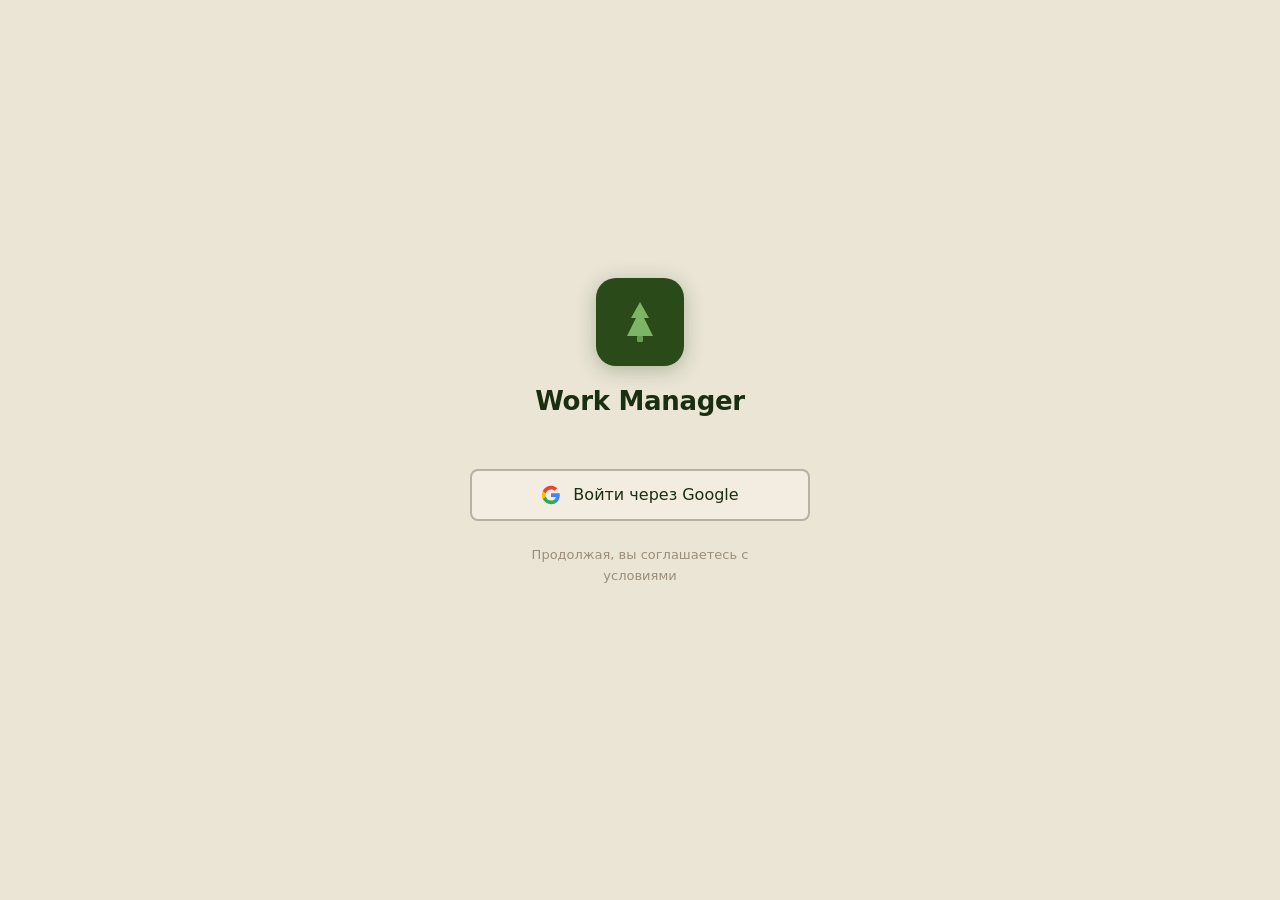
==== commit 517f9ee7: "Multi-object support (Variant A): separate Google Sheet per object - sheets.js: spreadsheetId is now" ====
--- a/app.html
+++ b/app.html
@@ -4,6 +4,7 @@
     <meta charset="UTF-8">
     <meta name="viewport" content="width=device-width, initial-scale=1.0, maximum-scale=1.0, user-scalable=no">
     <title>Work Manager</title>
+    <link rel="icon" type="image/svg+xml" href="favicon.svg">
     <link rel="stylesheet" href="css/styles.css">
 </head>
 <body class="app-page">
@@ -19,8 +20,16 @@
             </div>
             <div class="sidebar-logo-text">
                 <div class="sidebar-logo-title">Work Manager</div>
-                <div class="sidebar-logo-sub">Инструментарий</div>
             </div>
+        </div>
+
+        <div class="sidebar-object" id="sidebar-object">
+            <div class="sidebar-object-label">Объект</div>
+            <div class="sidebar-object-name" id="sidebar-object-name">—</div>
+            <button class="sidebar-object-switch" id="sidebar-object-switch">
+                <svg width="11" height="11" viewBox="0 0 24 24" fill="none" stroke="currentColor" stroke-width="2.5" stroke-linecap="round" stroke-linejoin="round"><polyline points="17 1 21 5 17 9"/><path d="M3 11V9a4 4 0 0 1 4-4h14"/><polyline points="7 23 3 19 7 15"/><path d="M21 13v2a4 4 0 0 1-4 4H3"/></svg>
+                Сменить объект
+            </button>
         </div>
 
         <nav class="sidebar-nav" id="sidebar-nav">
@@ -67,8 +76,9 @@
                 </svg>
             </button>
             <h1 class="header-title" id="header-title">Календарь</h1>
-            <button class="icon-btn" id="header-settings-btn" aria-label="Settings">
-                <svg width="22" height="22" viewBox="0 0 24 24" fill="none" stroke="currentColor" stroke-width="2" stroke-linecap="round" stroke-linejoin="round"><circle cx="12" cy="12" r="3"/><path d="M19.4 15a1.65 1.65 0 0 0 .33 1.82l.06.06a2 2 0 0 1-2.83 2.83l-.06-.06a1.65 1.65 0 0 0-1.82-.33 1.65 1.65 0 0 0-1 1.51V21a2 2 0 0 1-4 0v-.09A1.65 1.65 0 0 0 9 19.4a1.65 1.65 0 0 0-1.82.33l-.06.06a2 2 0 0 1-2.83-2.83l.06-.06A1.65 1.65 0 0 0 4.68 15a1.65 1.65 0 0 0-1.51-1H3a2 2 0 0 1 0-4h.09A1.65 1.65 0 0 0 4.6 9a1.65 1.65 0 0 0-.33-1.82l-.06-.06a2 2 0 0 1 2.83-2.83l.06.06A1.65 1.65 0 0 0 9 4.68a1.65 1.65 0 0 0 1-1.51V3a2 2 0 0 1 4 0v.09a1.65 1.65 0 0 0 1 1.51 1.65 1.65 0 0 0 1.82-.33l.06-.06a2 2 0 0 1 2.83 2.83l-.06.06A1.65 1.65 0 0 0 19.4 9a1.65 1.65 0 0 0 1.51 1H21a2 2 0 0 1 0 4h-.09a1.65 1.65 0 0 0-1.51 1z"/></svg>
+            <button class="header-object-btn" id="header-object-btn" title="Сменить объект">
+                <span id="header-object-name">—</span>
+                <svg width="10" height="10" viewBox="0 0 24 24" fill="none" stroke="currentColor" stroke-width="2.5" stroke-linecap="round" stroke-linejoin="round"><polyline points="6 9 12 15 18 9"/></svg>
             </button>
         </header>
 
@@ -125,6 +135,27 @@
         </div>
     </div>
 
+    <!-- Object Select Overlay -->
+    <div id="object-select-overlay" class="object-select-overlay hidden">
+        <div class="object-select-card">
+            <div class="object-select-logo-icon">
+                <svg width="26" height="26" viewBox="0 0 52 52" fill="none">
+                    <path d="M26 6L17 22h5L13 40h26L30 22h5L26 6Z" fill="#7DB564"/>
+                    <rect x="23" y="40" width="6" height="6" rx="1" fill="#6A9E54"/>
+                </svg>
+            </div>
+            <h2 class="object-select-title" id="object-select-title">Выберите объект</h2>
+            <div id="object-select-list" class="object-select-list"></div>
+            <div id="object-add-form" class="object-add-form hidden">
+                <input type="text" class="form-control" id="new-object-name" placeholder="Название объекта" autocomplete="off" style="margin-bottom:8px">
+                <input type="text" class="form-control" id="new-object-sheetid" placeholder="Google Sheet ID" autocomplete="off" style="margin-bottom:14px">
+                <button class="btn btn-primary" id="new-object-save-btn" style="margin-bottom:8px">Добавить объект</button>
+                <button class="btn btn-outline" id="new-object-cancel-btn">Отмена</button>
+            </div>
+            <button id="object-select-add-btn" class="btn btn-outline object-select-add-btn">+ Добавить объект</button>
+        </div>
+    </div>
+
     <!-- Toast -->
     <div id="toast" class="toast hidden"></div>
 
--- a/css/styles.css
+++ b/css/styles.css
@@ -212,7 +212,7 @@
     overflow-y: auto;
     overflow-x: hidden;
     -webkit-overflow-scrolling: touch;
-    padding-bottom: calc(var(--nav-height) + 8px);
+    padding-bottom: 80px;
 }
 
 .module { display: none; }
@@ -220,13 +220,7 @@
 
 /* ===== Bottom Navigation ===== */
 .bottom-nav {
-    flex-shrink: 0;
-    display: flex;
-    height: var(--nav-height);
-    background: var(--bg);
-    border-top: 1px solid var(--border);
-    z-index: 100;
-    padding-bottom: env(safe-area-inset-bottom);
+    display: none;
 }
 
 .nav-item {
@@ -455,6 +449,10 @@
     justify-content: space-between;
     margin-bottom: 20px;
 }
+
+/* Close button always goes to the right regardless of DOM order */
+.bs-header .icon-btn { order: 3; }
+.bs-header .bs-title  { order: 2; }
 
 .bs-title {
     font-size: 18px;
@@ -568,7 +566,7 @@
 /* ===== FAB ===== */
 .fab {
     position: fixed;
-    bottom: calc(var(--nav-height) + 16px);
+    bottom: 16px;
     right: 16px;
     width: 52px;
     height: 52px;
@@ -589,6 +587,85 @@
 .fab-label { display: none; }
 @media (min-width: 768px) {
     .fab-label { display: inline; font-size: 14px; font-weight: 600; }
+}
+
+/* ===== NAV SHEET (burger menu) ===== */
+.nav-sheet { display: flex; flex-direction: column; gap: 4px; }
+.nav-sheet-item {
+    display: flex;
+    align-items: center;
+    gap: 14px;
+    padding: 13px 16px;
+    border-radius: 10px;
+    font-size: 16px;
+    font-weight: 600;
+    color: var(--text-primary);
+    transition: background var(--transition);
+    text-align: left;
+}
+.nav-sheet-item svg { color: var(--text-muted); flex-shrink: 0; }
+.nav-sheet-item.active { color: var(--green-dark); background: var(--bg-active, #f0f7ec); }
+.nav-sheet-item.active svg { color: var(--green-dark); }
+.nav-sheet-item:active { background: var(--border); }
+
+/* ===== TASK FILTER TOGGLE ===== */
+.filters-row-main {
+    display: flex;
+    align-items: center;
+    gap: 6px;
+}
+.filter-toggle-btn {
+    flex-shrink: 0;
+    width: 34px;
+    height: 34px;
+    border-radius: 8px;
+    border: 1.5px solid var(--border-dark);
+    background: var(--bg-card);
+    color: var(--text-secondary);
+    display: flex;
+    align-items: center;
+    justify-content: center;
+    transition: border-color var(--transition), color var(--transition);
+}
+.filter-toggle-btn.has-active,
+.filter-toggle-btn.is-open {
+    border-color: var(--green-dark);
+    color: var(--green-dark);
+}
+.filter-tags-btn {
+    flex-shrink: 0;
+    width: 34px;
+    height: 34px;
+    border-radius: 8px;
+    border: 1.5px solid var(--border-dark);
+    background: var(--bg-card);
+    color: var(--text-secondary);
+    display: flex;
+    align-items: center;
+    justify-content: center;
+}
+.filter-tags-btn.has-active {
+    border-color: var(--green-dark);
+    color: var(--green-dark);
+}
+.filters-mobile-main {
+    display: flex;
+    align-items: center;
+    gap: 6px;
+    flex: 1;
+    flex-wrap: wrap;
+}
+.filters-inline-tags {
+    display: flex;
+    flex-wrap: wrap;
+    gap: 4px;
+    align-items: center;
+}
+.filters-panel {
+    display: flex;
+    flex-direction: column;
+    gap: 8px;
+    padding-top: 8px;
 }
 
 /* ===== MODULE: CALENDAR ===== */
@@ -722,6 +799,25 @@
     background: rgba(255,255,255,0.7);
 }
 
+.cal-day.missed .cal-day-num {
+    color: var(--text-muted);
+    opacity: 0.5;
+}
+
+.cal-day.missed::after {
+    content: '';
+    position: absolute;
+    top: 0; left: 0; right: 0; bottom: 0;
+    background: linear-gradient(
+        to bottom right,
+        transparent calc(50% - 0.7px),
+        rgba(0,0,0,0.18) calc(50% - 0.7px),
+        rgba(0,0,0,0.18) calc(50% + 0.7px),
+        transparent calc(50% + 0.7px)
+    );
+    pointer-events: none;
+}
+
 /* Calendar Day Detail */
 .cal-detail-date {
     font-size: 14px;
@@ -763,6 +859,290 @@
     padding: 24px 0;
 }
 
+/* Calendar plan dot */
+.cal-day-dot.plan {
+    background: var(--text-muted);
+}
+
+/* Note indicator — ⓘ icon next to date number */
+.cal-day-top {
+    display: flex;
+    align-items: center;
+    gap: 3px;
+}
+
+.cal-day-note-icon {
+    display: inline-flex;
+    align-items: center;
+    justify-content: center;
+    width: 14px;
+    height: 14px;
+    border-radius: 50%;
+    border: 1.5px solid var(--border-dark);
+    color: var(--text-secondary);
+    font-size: 9px;
+    font-weight: 700;
+    font-style: normal;
+    line-height: 1;
+    cursor: default;
+    flex-shrink: 0;
+    user-select: none;
+}
+
+/* Calendar day content (hidden on mobile, shown on desktop) */
+.cal-day-content {
+    display: none;
+    flex-direction: column;
+    align-items: flex-start;
+    gap: 2px;
+    width: 100%;
+    overflow: hidden;
+}
+
+.cal-day-meta {
+    display: flex;
+    align-items: center;
+    gap: 4px;
+    width: 100%;
+}
+
+.cal-hours-pill {
+    display: inline-block;
+    font-size: 11px;
+    font-weight: 700;
+    color: var(--green-dark);
+    background: var(--green-pale);
+    border-radius: 10px;
+    padding: 1px 6px;
+    white-space: nowrap;
+}
+
+.cal-plan-badge {
+    display: inline-block;
+    font-size: 10px;
+    font-weight: 700;
+    color: var(--text-muted);
+    background: var(--border);
+    border-radius: 4px;
+    padding: 1px 5px;
+    letter-spacing: 0.5px;
+    white-space: nowrap;
+}
+
+.cal-day-task-progress {
+    font-size: 10px;
+    color: var(--text-muted);
+    white-space: nowrap;
+}
+
+.cal-day-desc-text {
+    display: none;
+    font-size: 11px;
+    color: var(--text-secondary);
+    line-height: 1.3;
+    overflow: hidden;
+    word-break: break-word;
+    width: 100%;
+}
+
+/* Checklist in calendar edit form */
+.cal-checklist {
+    display: flex;
+    flex-direction: column;
+    gap: 6px;
+    margin-bottom: 8px;
+}
+
+.checklist-row {
+    display: flex;
+    align-items: center;
+    gap: 8px;
+}
+
+.checklist-row.dragging {
+    opacity: 0.5;
+    background: var(--green-pale);
+    border-radius: var(--radius-xs);
+}
+
+.checklist-cb {
+    flex-shrink: 0;
+    width: 22px;
+    height: 22px;
+    border-radius: 50%;
+    border: 2px solid var(--border-dark);
+    background: var(--bg-card);
+    display: flex;
+    align-items: center;
+    justify-content: center;
+    transition: background var(--transition), border-color var(--transition);
+}
+
+.checklist-cb.checked {
+    background: var(--green-medium);
+    border-color: var(--green-medium);
+}
+
+.checklist-input {
+    flex: 1;
+    padding: 7px 10px;
+    border: 1.5px solid var(--border);
+    border-radius: var(--radius-xs);
+    background: var(--bg-card);
+    color: var(--text-primary);
+    font-size: 15px;
+    transition: border-color var(--transition);
+}
+
+.checklist-input:focus {
+    border-color: var(--green-medium);
+}
+
+.checklist-del {
+    flex-shrink: 0;
+    width: 28px;
+    height: 28px;
+    display: flex;
+    align-items: center;
+    justify-content: center;
+    color: var(--text-muted);
+    border-radius: var(--radius-xs);
+    transition: color var(--transition);
+}
+
+.checklist-del:active { color: var(--red-medium); }
+
+.backup-list-item {
+    padding: 12px;
+    border: 1.5px solid var(--border);
+    border-radius: var(--radius-sm);
+    margin-bottom: 10px;
+}
+
+.backup-list-date {
+    font-size: 13px;
+    font-weight: 600;
+    color: var(--text-primary);
+}
+
+.backup-list-name {
+    font-size: 12px;
+    color: var(--text-muted);
+    margin-top: 2px;
+}
+
+.cal-task-picker {
+    border: 1.5px solid var(--border);
+    border-radius: var(--radius-xs);
+    padding: 8px;
+    margin-bottom: 8px;
+    background: var(--bg-secondary);
+}
+
+.cal-task-picker-list {
+    max-height: 200px;
+    overflow-y: auto;
+}
+
+.cal-task-picker-item {
+    display: flex;
+    align-items: center;
+    gap: 10px;
+    padding: 8px;
+    border-radius: var(--radius-xs);
+    cursor: pointer;
+    font-size: 14px;
+    color: var(--text-primary);
+}
+
+.cal-task-picker-item:hover { background: var(--bg-card); }
+
+.cal-task-picker-item input[type="checkbox"] {
+    width: 16px;
+    height: 16px;
+    accent-color: var(--green-medium);
+    flex-shrink: 0;
+    cursor: pointer;
+}
+
+.add-checklist-btn {
+    display: flex;
+    align-items: center;
+    gap: 6px;
+    font-size: 14px;
+    color: var(--green-medium);
+    font-weight: 600;
+    padding: 6px 0;
+    transition: opacity var(--transition);
+}
+
+.add-checklist-btn:active { opacity: 0.6; }
+
+/* Calendar day detail tasks */
+.cal-detail-tasks {
+    display: flex;
+    flex-direction: column;
+    gap: 10px;
+    margin-top: 10px;
+}
+
+.cal-detail-task {
+    display: flex;
+    align-items: center;
+    gap: 10px;
+}
+
+.cal-detail-cb {
+    flex-shrink: 0;
+    width: 26px;
+    height: 26px;
+    border-radius: 50%;
+    border: 2px solid var(--border-dark);
+    background: var(--bg-card);
+    display: flex;
+    align-items: center;
+    justify-content: center;
+    transition: background var(--transition), border-color var(--transition);
+    cursor: pointer;
+}
+
+.cal-detail-cb.checked {
+    background: var(--green-medium);
+    border-color: var(--green-medium);
+}
+
+.cal-detail-task-text {
+    font-size: 15px;
+    color: var(--text-primary);
+    flex: 1;
+    line-height: 1.35;
+}
+
+.cal-detail-task-text.checked {
+    text-decoration: line-through;
+    color: var(--text-muted);
+}
+
+.cal-detail-plan-label {
+    display: inline-block;
+    font-size: 11px;
+    font-weight: 700;
+    color: var(--text-muted);
+    letter-spacing: 0.8px;
+    background: var(--border);
+    border-radius: 4px;
+    padding: 2px 8px;
+    margin-bottom: 6px;
+}
+
+.cal-detail-note {
+    margin-top: 12px;
+    font-size: 13px;
+    color: var(--text-secondary);
+    border-top: 1px solid var(--border);
+    padding-top: 10px;
+}
+
 /* ===== MODULE: FINANCE ===== */
 .finance-wrap {
     padding: 16px;
@@ -772,8 +1152,8 @@
     background: var(--bg-card);
     border: 1px solid var(--border);
     border-radius: var(--radius);
-    padding: 16px;
-    margin-bottom: 20px;
+    padding: 10px 14px;
+    margin-bottom: 10px;
     box-shadow: var(--shadow-sm);
 }
 
@@ -787,9 +1167,9 @@
 }
 
 .balance-amount {
-    font-size: 22px;
+    font-size: 20px;
     font-weight: 700;
-    line-height: 1.35;
+    line-height: 1.2;
 }
 
 .balance-amount.debt { color: var(--orange); }
@@ -799,31 +1179,88 @@
 .stats-grid {
     display: grid;
     grid-template-columns: repeat(3, 1fr);
-    gap: 8px;
-    margin-bottom: 20px;
+    gap: 6px;
+    margin-bottom: 10px;
 }
 
 .stat-card {
     background: var(--bg-card);
     border: 1px solid var(--border);
     border-radius: var(--radius-sm);
-    padding: 12px 10px;
+    padding: 8px 8px;
     text-align: center;
 }
 
 .stat-val {
-    font-size: 20px;
+    font-size: 16px;
     font-weight: 700;
     color: var(--green-dark);
     line-height: 1.2;
 }
 
 .stat-lbl {
-    font-size: 10px;
+    font-size: 9px;
     color: var(--text-muted);
     margin-top: 2px;
     line-height: 1.3;
 }
+
+/* Finance filter bar */
+.finance-filter-bar {
+    display: flex;
+    gap: 8px;
+    flex-wrap: wrap;
+    margin-bottom: 14px;
+}
+
+.fin-filter-btn {
+    padding: 5px 14px;
+    border-radius: 20px;
+    font-size: 13px;
+    font-weight: 600;
+    border: 1.5px solid var(--border-dark);
+    color: var(--text-secondary);
+    background: var(--bg-card);
+    white-space: nowrap;
+    transition: background var(--transition), color var(--transition), border-color var(--transition);
+}
+
+.fin-filter-btn.active {
+    background: var(--green-dark);
+    color: white;
+    border-color: var(--green-dark);
+}
+
+.finance-filter-dates {
+    display: flex;
+    align-items: center;
+    gap: 10px;
+    flex-wrap: wrap;
+    margin-bottom: 14px;
+}
+
+.fin-filter-date-lbl {
+    display: flex;
+    align-items: center;
+    gap: 6px;
+    font-size: 13px;
+    color: var(--text-muted);
+}
+
+.fin-date-input {
+    padding: 5px 8px;
+    border: 1.5px solid var(--border);
+    border-radius: var(--radius-xs);
+    background: var(--bg-card);
+    color: var(--text-primary);
+    font-size: 13px;
+    font-family: inherit;
+    transition: border-color var(--transition);
+}
+
+.fin-date-input:focus { border-color: var(--green-medium); outline: none; }
+
+.fin-filter-sep { color: var(--text-muted); font-size: 14px; }
 
 .finance-list-title {
     font-size: 18px;
@@ -842,9 +1279,9 @@
 .tx-item {
     display: flex;
     align-items: center;
-    padding: 12px 14px;
+    padding: 8px 12px;
     border-bottom: 1px solid var(--border);
-    gap: 12px;
+    gap: 10px;
 }
 
 .tx-item:last-child { border-bottom: none; }
@@ -875,8 +1312,23 @@
     white-space: nowrap;
 }
 
-.tx-amount.positive { color: var(--orange); }
-.tx-amount.negative { color: var(--text-secondary); }
+/* work = debt (neutral), pay = money sent (green) */
+.tx-amount.tx-work { color: var(--text-primary); }
+.tx-amount.tx-pay  { color: var(--green-medium); }
+
+/* Dot indicator — works on all screen sizes */
+.tx-type-dot {
+    display: inline-block;
+    width: 8px;
+    height: 8px;
+    border-radius: 50%;
+    margin-right: 6px;
+    flex-shrink: 0;
+    vertical-align: middle;
+}
+.tx-type-dot.work    { background: var(--text-muted); }   /* grey — factual debt */
+.tx-type-dot.advance { background: var(--green-medium); }
+.tx-type-dot.payment { background: var(--green-medium); } /* green — settled */
 
 .tx-actions {
     display: flex;
@@ -914,15 +1366,38 @@
 
 .filters-bar {
     display: flex;
-    gap: 8px;
-    padding: 12px 16px;
-    overflow-x: auto;
-    scrollbar-width: none;
-    -ms-overflow-style: none;
+    flex-wrap: wrap;
+    align-items: center;
+    justify-content: space-between;
+    gap: 6px;
+    padding: 10px 16px;
     border-bottom: 1px solid var(--border);
 }
 
-.filters-bar::-webkit-scrollbar { display: none; }
+.filters-row {
+    display: flex;
+    align-items: center;
+    justify-content: space-between;
+    gap: 6px;
+}
+
+.filters-row-status {
+    display: flex;
+    gap: 6px;
+    flex-wrap: wrap;
+}
+
+.filters-row-weather {
+    display: flex;
+    gap: 6px;
+    flex-shrink: 0;
+}
+
+.filters-tags-row {
+    display: flex;
+    flex-wrap: wrap;
+    gap: 6px;
+}
 
 .filter-chip {
     flex-shrink: 0;
@@ -943,6 +1418,23 @@
     border-color: var(--green-dark);
 }
 
+.filter-chip-tag {
+    flex-shrink: 0;
+    padding: 5px 12px;
+    border-radius: 20px;
+    font-size: 13px;
+    font-weight: 600;
+    white-space: nowrap;
+    border: 1.5px solid currentColor;
+    opacity: 0.55;
+    transition: opacity var(--transition), filter var(--transition);
+}
+
+.filter-chip-tag.active {
+    opacity: 1;
+    filter: brightness(0.88);
+}
+
 .filter-btn {
     flex-shrink: 0;
     display: flex;
@@ -971,9 +1463,9 @@
 .task-item {
     display: flex;
     align-items: center;
-    padding: 12px 12px 12px 8px;
+    padding: 8px 10px 8px 6px;
     border-bottom: 1px solid var(--border);
-    gap: 10px;
+    gap: 8px;
     cursor: pointer;
     transition: background var(--transition);
     position: relative;
@@ -1028,6 +1520,52 @@
     gap: 4px;
 }
 
+.task-assignees {
+    display: flex;
+    flex-wrap: wrap;
+    gap: 4px;
+    margin-bottom: 3px;
+}
+
+.task-assignee-badge {
+    font-size: 11px;
+    font-weight: 500;
+    color: var(--text-secondary);
+    background: var(--bg-hover);
+    border-radius: 10px;
+    padding: 1px 7px;
+    white-space: nowrap;
+}
+
+/* Workers manage list */
+.worker-item {
+    display: flex;
+    align-items: center;
+    justify-content: space-between;
+    padding: 10px 0;
+    border-bottom: 1px solid var(--border);
+}
+
+.worker-item:last-child { border-bottom: none; }
+
+.worker-name {
+    font-size: 15px;
+    color: var(--text-primary);
+}
+
+.task-scheduled-badge {
+    display: inline-flex;
+    align-items: center;
+    gap: 4px;
+    margin-top: 4px;
+    padding: 2px 7px;
+    border-radius: 10px;
+    background: var(--green-pale);
+    color: var(--green-dark);
+    font-size: 11px;
+    font-weight: 500;
+}
+
 .tag-pill {
     padding: 2px 8px;
     border-radius: 12px;
@@ -1070,10 +1608,15 @@
 
 /* Task form */
 .assignees-group {
-    display: grid;
-    grid-template-columns: 1fr 1fr;
+    display: flex;
+    flex-wrap: wrap;
     gap: 8px;
     margin-bottom: 4px;
+}
+
+.assignees-group .assignee-btn {
+    flex: 1 1 calc(50% - 4px);
+    min-width: 100px;
 }
 
 .assignee-btn {
@@ -1182,25 +1725,66 @@
     margin-bottom: 12px;
 }
 
-.tag-manage-item {
-    display: flex;
-    align-items: center;
+.tags-manage-pills {
+    display: flex;
+    flex-wrap: wrap;
     gap: 8px;
-    padding: 8px 0;
-    border-bottom: 1px solid var(--border);
-}
-
-.tag-manage-item:last-child { border-bottom: none; }
-
-.tag-manage-name {
-    flex: 1;
-    font-size: 14px;
-}
-
-.tag-manage-actions {
-    display: flex;
+}
+
+.tag-manage-pill {
+    cursor: pointer;
+    transition: opacity var(--transition);
+}
+
+.tag-manage-pill:hover { opacity: 0.75; }
+
+/* Task form — linked purchases */
+.task-purchases-linked {
+    display: flex;
+    flex-direction: column;
     gap: 4px;
-}
+    margin-bottom: 8px;
+}
+
+.task-purchase-linked-item {
+    display: flex;
+    align-items: center;
+    gap: 8px;
+    font-size: 13px;
+    color: var(--text-secondary);
+    padding: 2px 0;
+}
+
+.task-purchase-linked-item.bought { opacity: 0.5; text-decoration: line-through; }
+
+.task-purchase-linked-check {
+    width: 16px;
+    height: 16px;
+    border-radius: 50%;
+    border: 1.5px solid var(--border-dark);
+    display: flex;
+    align-items: center;
+    justify-content: center;
+    flex-shrink: 0;
+    color: var(--green-medium);
+}
+
+.task-purchase-linked-name { flex: 1; }
+
+.task-purchase-linked-price {
+    font-size: 12px;
+    color: var(--text-muted);
+    flex-shrink: 0;
+}
+
+.task-purchase-new-row {
+    display: flex;
+    align-items: center;
+    gap: 6px;
+    margin-bottom: 6px;
+}
+
+.task-purchase-new-row .form-control { margin-bottom: 0; }
 
 /* ===== MODULE: PURCHASES ===== */
 .purchases-wrap {
@@ -1211,8 +1795,11 @@
     background: var(--bg-card);
     border: 1px solid var(--border);
     border-radius: var(--radius);
-    padding: 16px;
-    margin-bottom: 20px;
+    padding: 10px 14px;
+    margin-bottom: 12px;
+    display: flex;
+    align-items: center;
+    justify-content: space-between;
 }
 
 .total-label {
@@ -1225,7 +1812,7 @@
 }
 
 .total-amount {
-    font-size: 28px;
+    font-size: 22px;
     font-weight: 700;
     color: var(--green-dark);
 }
@@ -1252,9 +1839,9 @@
 .purchase-item {
     display: flex;
     align-items: center;
-    padding: 13px 14px;
+    padding: 9px 12px;
     border-bottom: 1px solid var(--border);
-    gap: 12px;
+    gap: 10px;
 }
 
 .purchase-item:last-child { border-bottom: none; }
@@ -1346,6 +1933,22 @@
     font-size: 13px;
     color: var(--text-muted);
 }
+
+.stats-kpi-row {
+    display: grid;
+    grid-template-columns: repeat(3, 1fr);
+    gap: 8px;
+    margin-bottom: 12px;
+}
+
+.stats-kpi-row .stats-card {
+    margin-bottom: 0;
+    padding: 10px 10px;
+}
+
+.stats-kpi-row .stats-big-num { font-size: 20px; }
+.stats-kpi-row .stats-big-unit { font-size: 13px; }
+.stats-kpi-row .stats-sub { font-size: 10px; }
 
 .stats-card {
     background: var(--bg-card);
@@ -1510,28 +2113,6 @@
 ::-webkit-scrollbar-track { background: transparent; }
 ::-webkit-scrollbar-thumb { background: var(--border-dark); border-radius: 2px; }
 
-/* ===== Calendar desktop content ===== */
-.cal-day-content { display: none; flex-direction: column; gap: 3px; padding: 4px 0 0; }
-.cal-hours-pill {
-    display: inline-block;
-    background: var(--green-pale);
-    color: var(--green-dark);
-    font-size: 11px;
-    font-weight: 700;
-    padding: 2px 7px;
-    border-radius: 10px;
-    white-space: nowrap;
-    width: fit-content;
-}
-.cal-day-desc-text {
-    font-size: 11px;
-    color: var(--text-secondary);
-    line-height: 1.3;
-    overflow: hidden;
-    display: -webkit-box;
-    -webkit-line-clamp: 2;
-    -webkit-box-orient: vertical;
-}
 
 /* ===== Task status badge ===== */
 .task-status-badge {
@@ -1544,6 +2125,14 @@
 .task-status-badge.in_progress { color: var(--green-medium); }
 .task-status-badge.done { color: var(--text-muted); }
 .task-status-badge.overdue { color: var(--red-medium); }
+
+.task-right {
+    display: flex;
+    flex-direction: column;
+    align-items: center;
+    gap: 2px;
+    flex-shrink: 0;
+}
 
 /* ===== Finance table desktop ===== */
 .tx-table-head { display: none; }
@@ -1683,21 +2272,7 @@
     }
 
     /* Header */
-    .app-header {
-        position: relative;
-        border-bottom: 1px solid var(--border);
-        background: var(--bg);
-    }
-
-    .header-title {
-        position: static;
-        transform: none;
-        font-size: 15px;
-        font-weight: 600;
-        color: var(--text-secondary);
-        letter-spacing: 0.3px;
-        text-transform: uppercase;
-    }
+    .app-header { display: none; }
 
     /* Main content */
     .app-main {
@@ -1708,15 +2283,33 @@
 
     /* Bottom sheet becomes centered modal on desktop */
     .bottom-sheet {
-        max-width: 540px;
+        max-width: 520px;
+        width: calc(100% - 48px);
         left: 50%;
-        transform: translateX(-50%) translateY(100%);
+        top: 50%;
+        bottom: auto;
+        right: auto;
         border-radius: 16px;
-        bottom: 0;
+        max-height: 88vh;
+        transform: translate(-50%, -46%) scale(0.97);
+        opacity: 0;
+        transition: transform 0.22s ease, opacity 0.22s ease;
     }
     .bottom-sheet.open {
-        transform: translateX(-50%) translateY(0);
-    }
+        transform: translate(-50%, -50%) scale(1);
+        opacity: 1;
+    }
+    .bs-handle { display: none; }
+
+    /* Compact form inside desktop modal */
+    .bs-content { padding: 10px 16px 16px; }
+    .bs-header { margin-bottom: 14px; }
+    .bs-title { font-size: 16px; }
+    .form-group { margin-bottom: 12px; }
+    .form-label { font-size: 12px; margin-bottom: 4px; }
+    .form-control { padding: 8px 12px; font-size: 14px; }
+    .form-control.textarea { min-height: 60px; }
+    .btn { padding: 10px 16px; font-size: 14px; }
 
     /* Toast */
     .toast {
@@ -1756,6 +2349,7 @@
     .cal-today-btn {
         display: inline-flex !important;
         align-items: center;
+        width: auto;
         padding: 0 16px;
         height: 36px;
         border: 1.5px solid var(--border-dark);
@@ -1778,10 +2372,9 @@
         cursor: pointer;
     }
 
-    .cal-day-inner {
+    .cal-day-top {
         align-self: flex-end;
         margin-left: auto;
-        margin-bottom: 0;
     }
 
     .cal-day-num { font-size: 13px; }
@@ -1794,6 +2387,11 @@
     /* Show content, hide dot */
     .cal-day-dot { display: none; }
     .cal-day-content { display: flex; }
+    .cal-day-desc-text {
+        display: -webkit-box;
+        -webkit-box-orient: vertical;
+        -webkit-line-clamp: 3;
+    }
 
     .cal-day.other-month { background: #E8E3D3; }
 
@@ -1847,36 +2445,96 @@
     .tx-amount { text-align: right; padding-right: 8px; }
     .tx-actions { justify-content: flex-end; }
 
-    /* Dot indicator */
-    .tx-type-dot {
-        display: inline-block;
-        width: 8px;
-        height: 8px;
-        border-radius: 50%;
-        margin-right: 6px;
-        flex-shrink: 0;
-    }
-    .tx-type-dot.work { background: var(--green-medium); }
-    .tx-type-dot.advance, .tx-type-dot.payment { background: var(--red-medium); }
-
-    /* ===== TASKS DESKTOP ===== */
+/* ===== TASKS DESKTOP ===== */
     .tasks-wrap { padding: 0; }
-
-    .tasks-desktop-header {
-        display: flex;
-        align-items: center;
-        justify-content: space-between;
-        padding: 20px 24px 0;
-        margin-bottom: 12px;
-    }
 
     .tasks-desktop-title {
         font-size: 22px;
         font-weight: 700;
         color: var(--text-primary);
-    }
-
-    .filters-bar { padding: 12px 24px; border-bottom: 1px solid var(--border); }
+        white-space: nowrap;
+    }
+
+    /* 3-row desktop layout */
+    .tasks-row {
+        display: flex;
+        align-items: center;
+        justify-content: space-between;
+        padding: 0 24px;
+        gap: 16px;
+    }
+    .tasks-row-1 { padding-top: 20px; padding-bottom: 14px; }
+    .tasks-row-2 { padding-bottom: 10px; }
+    .tasks-row-3 { padding-bottom: 12px; gap: 12px; }
+    .tasks-row .btn { width: auto; flex-shrink: 0; }
+
+    /* Status filter dropdown */
+    .task-filter-wrap { position: relative; }
+    .task-filter-btn {
+        display: flex;
+        align-items: center;
+        gap: 6px;
+        padding: 7px 13px;
+        border-radius: var(--radius-sm);
+        border: 1.5px solid var(--border-dark);
+        background: transparent;
+        color: var(--text-primary);
+        font-size: 13px;
+        font-weight: 600;
+        cursor: pointer;
+        transition: background var(--transition);
+        white-space: nowrap;
+    }
+    .task-filter-btn:hover { background: var(--bg-hover); }
+    .task-filter-btn.active { background: var(--green-dark); color: white; border-color: var(--green-dark); }
+    .task-status-dropdown {
+        position: absolute;
+        top: calc(100% + 6px);
+        right: 0;
+        background: var(--bg-card);
+        border: 1.5px solid var(--border);
+        border-radius: var(--radius-sm);
+        box-shadow: 0 4px 20px rgba(0,0,0,0.13);
+        padding: 6px 0;
+        min-width: 170px;
+        z-index: 200;
+    }
+    .task-status-option {
+        display: flex;
+        align-items: center;
+        gap: 10px;
+        padding: 9px 16px;
+        cursor: pointer;
+        font-size: 14px;
+        color: var(--text-primary);
+        user-select: none;
+    }
+    .task-status-option:hover { background: var(--bg-hover); }
+    .task-status-option input[type="checkbox"] {
+        width: 15px; height: 15px;
+        cursor: pointer;
+        accent-color: var(--green-dark);
+        flex-shrink: 0;
+    }
+
+    .filters-bar { padding: 10px 24px; }
+    .filters-row-status { flex-wrap: nowrap; }
+
+    /* Desktop Row 3 two-column layout */
+    .tasks-row-3 { align-items: center; }
+    .tasks-row3-left { display: flex; align-items: center; gap: 8px; flex: 1; flex-wrap: wrap; }
+    .tasks-row3-right { display: flex; align-items: center; gap: 8px; flex-shrink: 0; }
+    .filters-tags-row-inline { display: flex; flex-wrap: wrap; gap: 6px; }
+
+    .section-list-title {
+        display: flex;
+        align-items: center;
+        justify-content: space-between;
+        padding: 8px 24px 12px;
+        font-size: 18px;
+        font-weight: 700;
+        color: var(--text-primary);
+    }
 
     .task-list { padding: 12px 24px; }
 
@@ -1964,12 +2622,11 @@
     .stats-header { margin-bottom: 20px; }
     .stats-title { font-size: 24px; }
 
-    .stats-kpi-row {
-        display: grid;
-        grid-template-columns: repeat(3, 1fr);
-        gap: 12px;
-        margin-bottom: 20px;
-    }
+    .stats-kpi-row { gap: 12px; margin-bottom: 20px; }
+    .stats-kpi-row .stats-card { padding: 16px; }
+    .stats-kpi-row .stats-big-num { font-size: 32px; }
+    .stats-kpi-row .stats-big-unit { font-size: 18px; }
+    .stats-kpi-row .stats-sub { font-size: 13px; }
 
     .stats-lower-grid {
         display: grid;
@@ -1986,4 +2643,162 @@
         min-width: 36px;
         text-align: right;
     }
-}
+
+    /* ===== SIDEBAR OBJECT BLOCK ===== */
+    .sidebar-object {
+        padding: 10px 12px;
+        border-bottom: 1px solid var(--border);
+    }
+
+    .sidebar-object-label {
+        font-size: 10px;
+        font-weight: 600;
+        color: var(--text-muted);
+        text-transform: uppercase;
+        letter-spacing: 0.6px;
+        margin-bottom: 3px;
+    }
+
+    .sidebar-object-name {
+        font-size: 13px;
+        font-weight: 700;
+        color: var(--text-primary);
+        white-space: nowrap;
+        overflow: hidden;
+        text-overflow: ellipsis;
+        margin-bottom: 5px;
+    }
+
+    .sidebar-object-switch {
+        display: flex;
+        align-items: center;
+        gap: 5px;
+        font-size: 12px;
+        font-weight: 500;
+        color: var(--green-medium);
+        padding: 0;
+        cursor: pointer;
+        transition: opacity var(--transition);
+    }
+
+    .sidebar-object-switch:hover { opacity: 0.75; }
+}
+
+/* ===== OBJECT SELECT OVERLAY ===== */
+.object-select-overlay {
+    position: fixed;
+    inset: 0;
+    z-index: 1000;
+    background: var(--bg);
+    display: flex;
+    align-items: center;
+    justify-content: center;
+    padding: 24px;
+}
+
+.object-select-overlay.hidden { display: none; }
+
+.object-select-card {
+    background: var(--bg-card);
+    border: 1px solid var(--border);
+    border-radius: var(--radius);
+    padding: 32px 24px 28px;
+    max-width: 380px;
+    width: 100%;
+    box-shadow: var(--shadow);
+}
+
+.object-select-logo-icon {
+    width: 52px;
+    height: 52px;
+    background: var(--green-dark);
+    border-radius: 12px;
+    display: flex;
+    align-items: center;
+    justify-content: center;
+    margin: 0 auto 20px;
+}
+
+.object-select-title {
+    font-size: 20px;
+    font-weight: 700;
+    color: var(--text-primary);
+    text-align: center;
+    margin-bottom: 18px;
+}
+
+.object-select-list {
+    display: flex;
+    flex-direction: column;
+    gap: 8px;
+    margin-bottom: 10px;
+}
+
+.object-select-item {
+    display: flex;
+    align-items: center;
+    justify-content: space-between;
+    padding: 14px 16px;
+    background: var(--bg);
+    border: 1.5px solid var(--border);
+    border-radius: var(--radius-sm);
+    cursor: pointer;
+    transition: border-color var(--transition), background var(--transition);
+    text-align: left;
+    width: 100%;
+}
+
+.object-select-item:hover,
+.object-select-item:active {
+    border-color: var(--green-dark);
+    background: var(--green-pale);
+}
+
+.object-select-item.active {
+    border-color: var(--green-dark);
+}
+
+.object-select-item-name {
+    font-size: 16px;
+    font-weight: 600;
+    color: var(--text-primary);
+}
+
+.object-select-add-btn {
+    width: 100%;
+    margin-top: 4px;
+}
+
+.object-add-form.hidden { display: none; }
+
+/* ===== HEADER OBJECT BUTTON (mobile) ===== */
+.header-object-btn {
+    display: flex;
+    align-items: center;
+    gap: 3px;
+    padding: 5px 10px;
+    border-radius: 20px;
+    background: var(--green-pale);
+    color: var(--green-dark);
+    font-size: 11px;
+    font-weight: 700;
+    max-width: 130px;
+    flex-shrink: 0;
+    border: none;
+    cursor: pointer;
+    transition: opacity var(--transition);
+}
+
+.header-object-btn span {
+    overflow: hidden;
+    text-overflow: ellipsis;
+    white-space: nowrap;
+}
+
+.header-object-btn:active { opacity: 0.7; }
+
+/* Hide header object btn on desktop (sidebar shows it) */
+@media (min-width: 768px) {
+    .header-object-btn { display: none; }
+    .sidebar-object { display: block; }
+}
